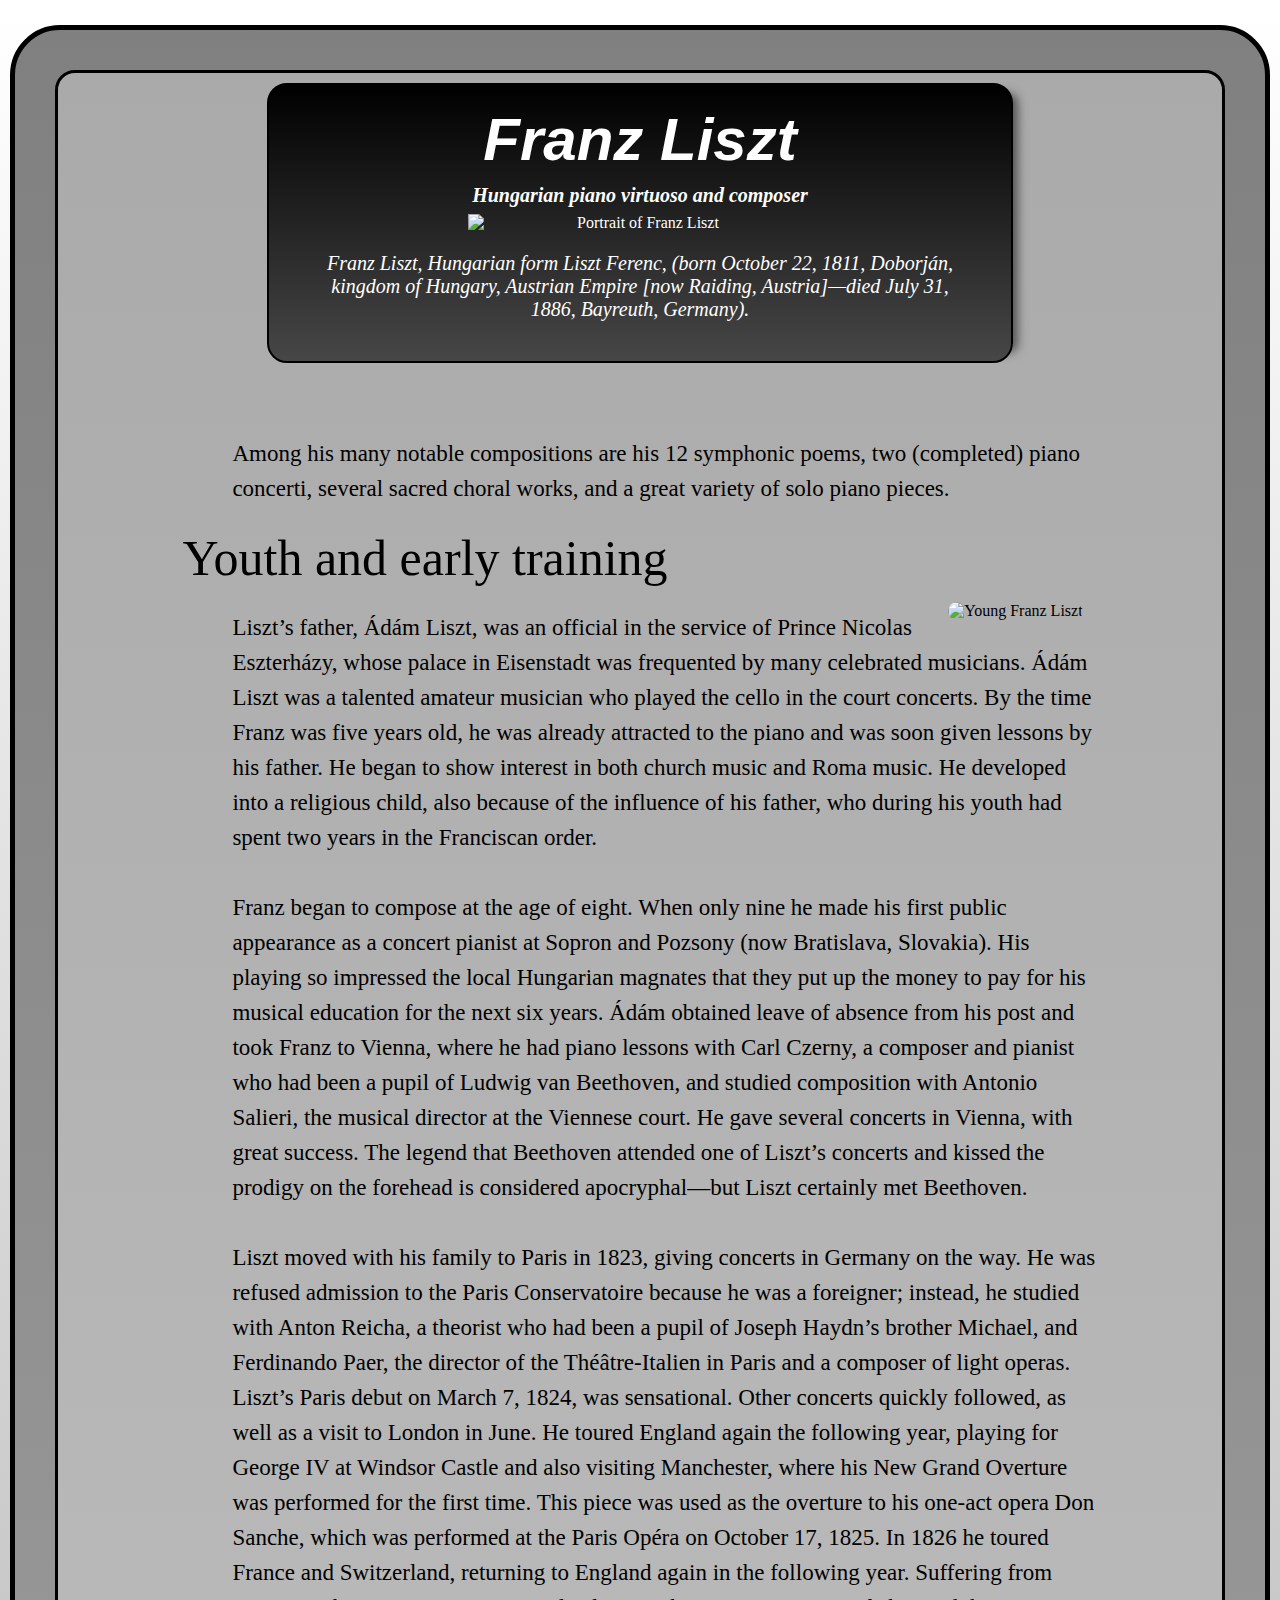
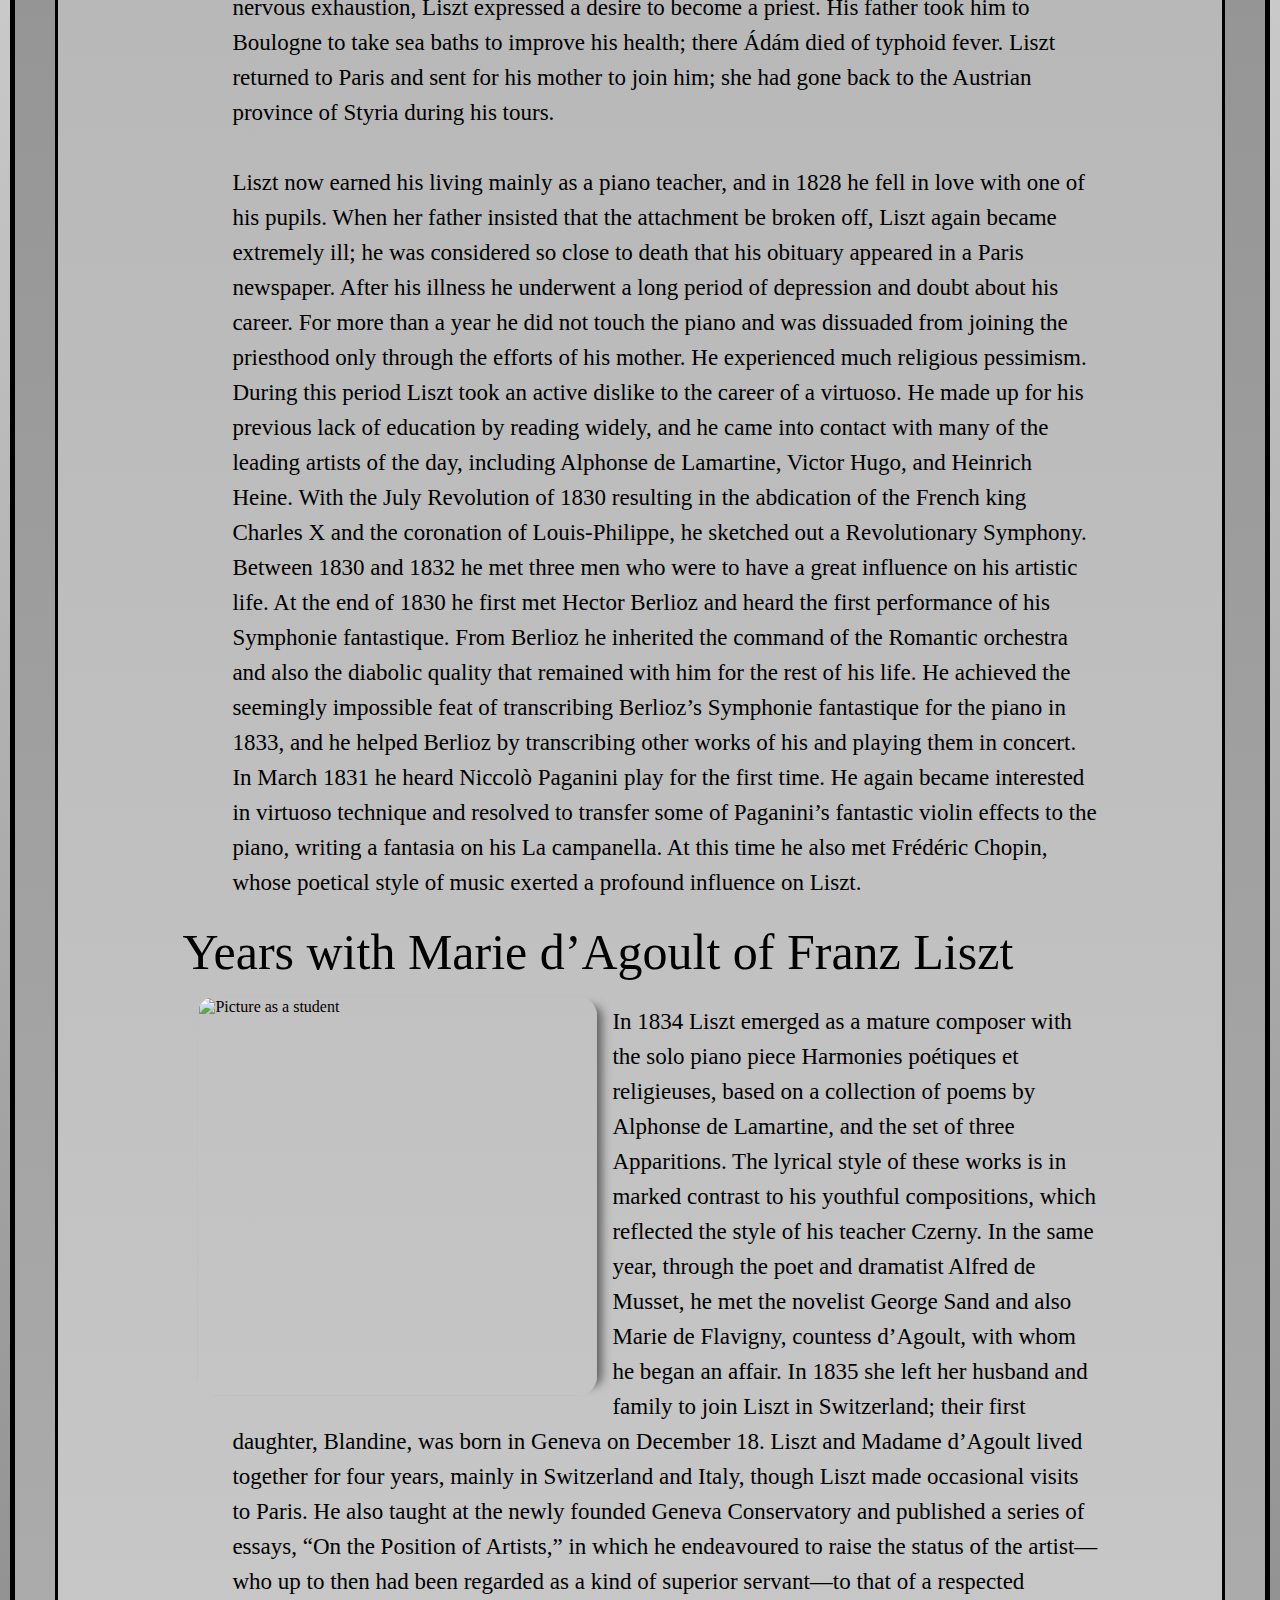
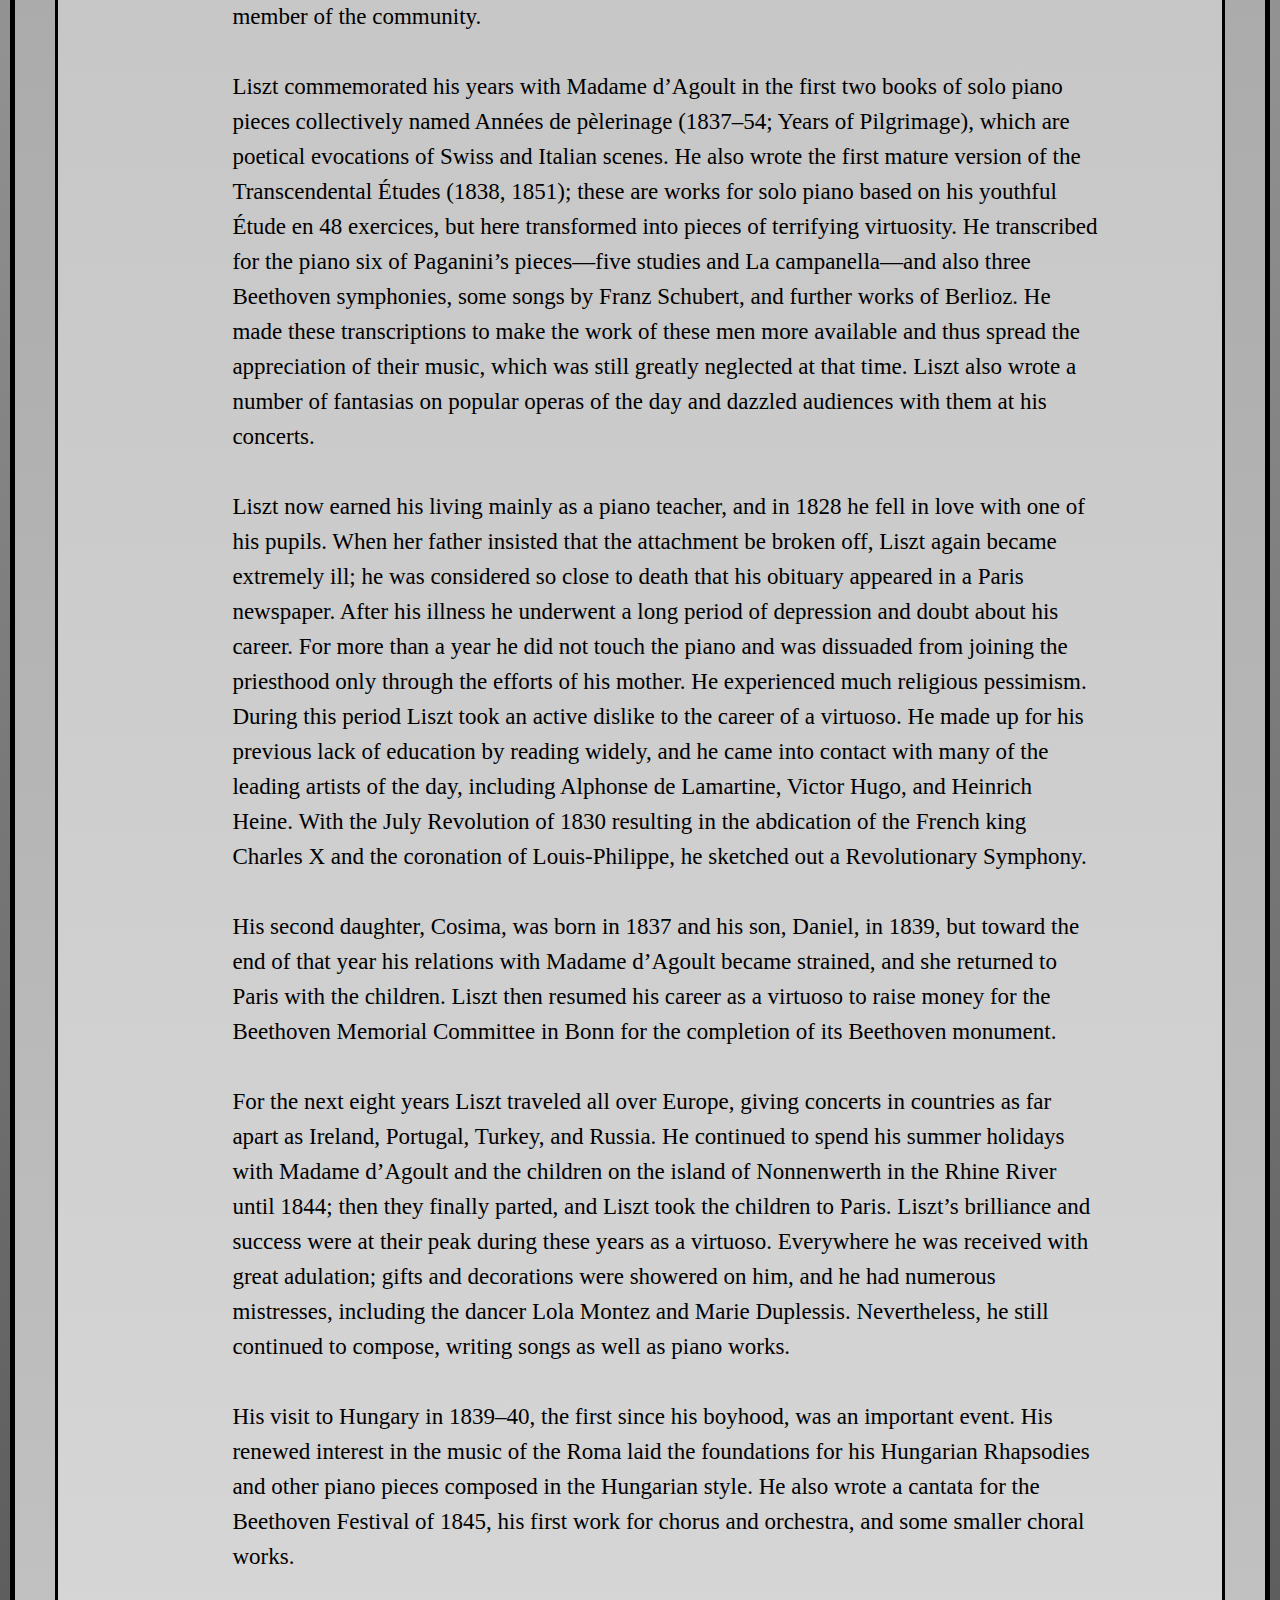
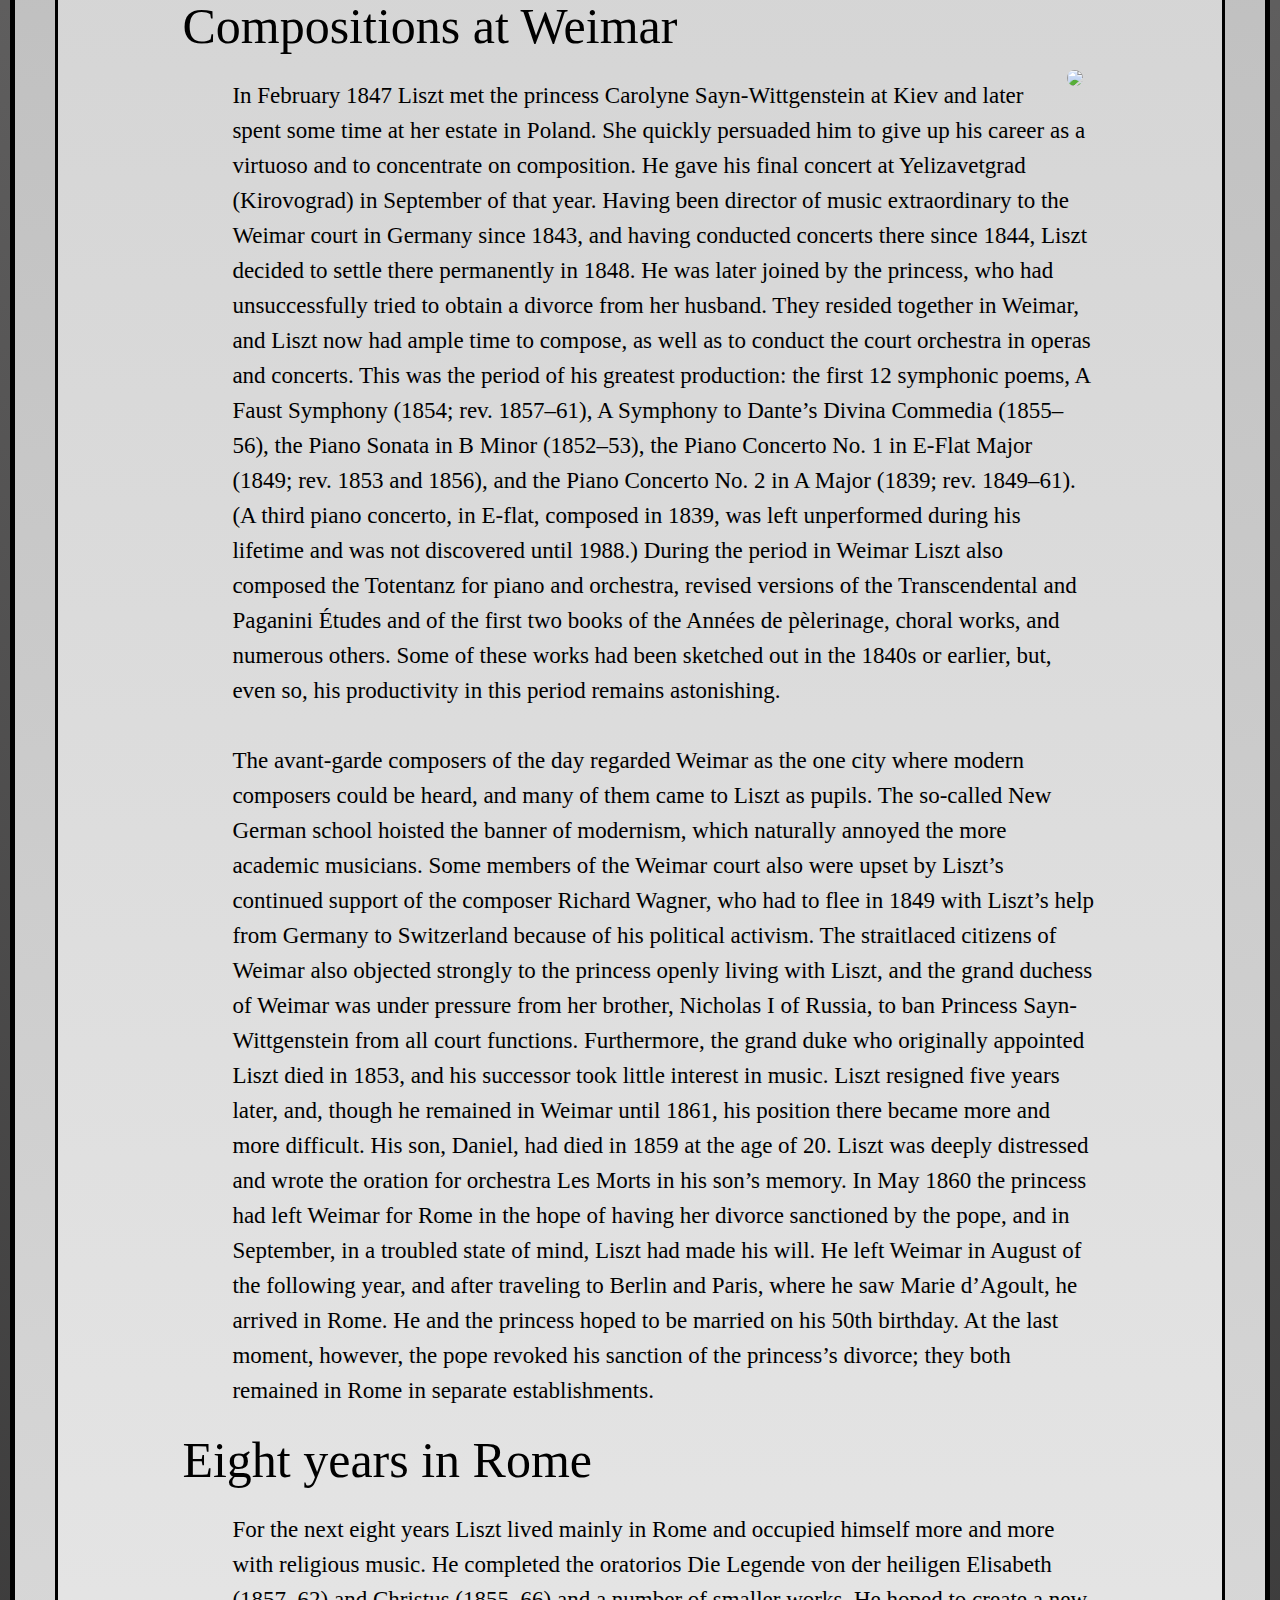
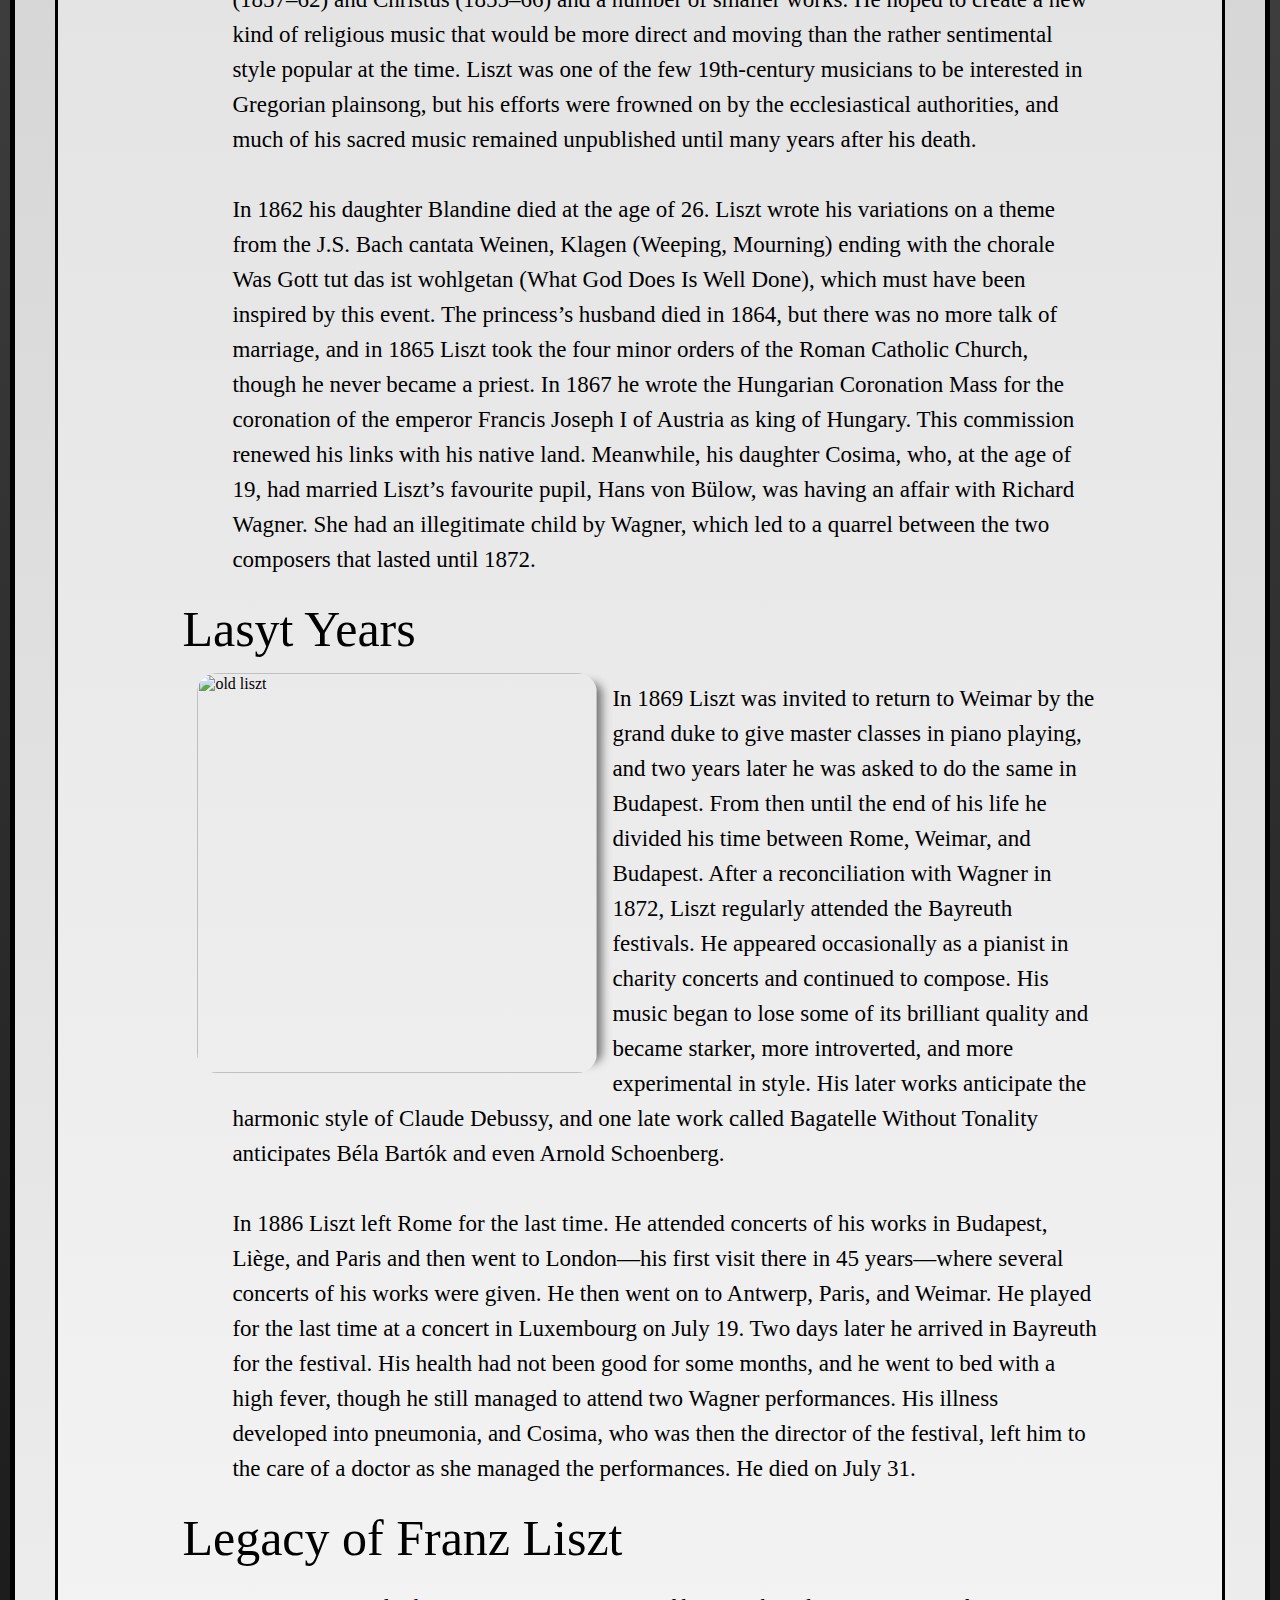
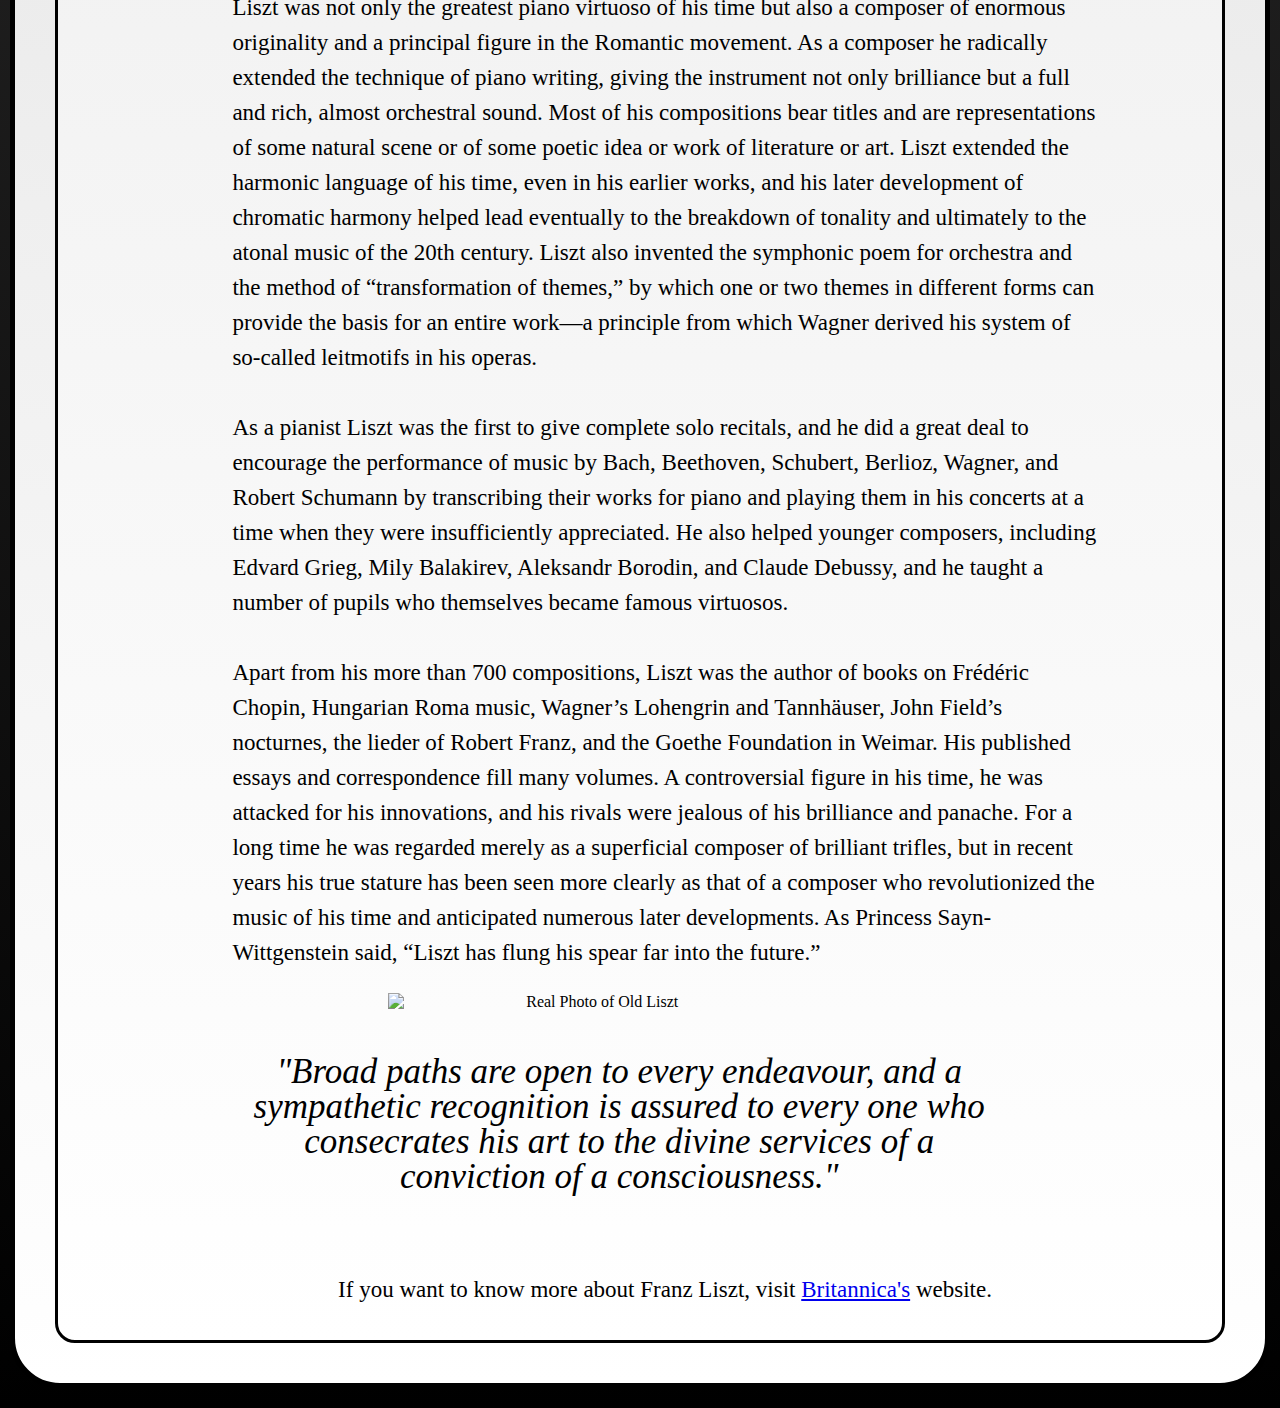
==== index.html @ c64b9e5c "Create index.html" ====
<html lang="en">
<head>
  <meta charset="UTF-8">
  <meta http-equiv="X-UA-Compatible" content="IE=edge">
  <meta name="viewport" content="width=device-width, initial-scale=1.0">
  <title>Tribute Page: Franz Liszt</title>
  <link rel="stylesheet" href="index.css">
  <style>
    #img-div {
    display: block;
    max-width: 100%;
    text-align: center;
    height: auto;
}

#image {
    display: block;
    max-width: 50%;
    height: auto;
    margin: auto;
    border: 2px;
    border-style: none;
    box-shadow: 15px 0px 10px -10px rgba(0,0,0,0.51);

}

#img-caption {
    margin: 20px;
    font-style: italic;
    font-size: 20px;
}

#header {
    display: block;
    text-align: center;
    border: 2px solid black;
    box-shadow: 15px 0px 10px -10px rgba(0,0,0,0.51);
    border-radius: 20px;
    width: 60%;
    margin: auto;
    padding: 10px 28px 20px; 
    background: linear-gradient(180deg, black, rgb(71, 71, 71));
    color: white;
}

#title {
    font-size: 60px;
    font-style: italic; 
    font-family: 'Gill Sans', 'Gill Sans MT', Calibri, 'Trebuchet MS', sans-serif;
    margin: 10px; 
}
#sub-title {
    font-size: 20px;
    font-style: italic;
    font-family: 'Times New Roman', Times, serif;
    margin: 7px;
}
body {
    border: 5px solid black;
    margin: 25px 10px 20px;
    padding: 40px;
    border-radius: 50px;
    background: linear-gradient(180deg, gray, white);
}

html {
    background:  linear-gradient(0deg,black, rgb(97, 96, 96), rgb(255, 255, 255));
}
   
#main {
    background: linear-gradient(180deg, rgb(170, 170, 170), white);
    border: 3px solid black;
    padding: 10px;
    border-radius: 20px;
}

#tribute-info {
    width: 80%;
    height: auto;
    margin: auto;
    padding: 50px 30px 20px;
    
}

header {
    font-family: 'Times New Roman', Times, serif;
    font-size: 50px;
    color: black
}
p {
    padding-left: 50px;
    font-size: 23px;
    line-height: 35px;
}

.first {
    float: right;
    margin: 15px;
    max-width: 380px;
    height: auto; 
    border-radius: 20px;
    box-shadow: 15px 0px 10px -10px rgba(0,0,0,0.51);
}

.second {
    float: left;
    margin: 15px;
    width: 400px;
    height: auto; 
    border-radius: 20px;
    box-shadow: 15px 0px 10px -10px rgba(0,0,0,0.51);
}

#last {
    max-width: 50%;
    display: block;
    margin: auto;
    
    
}
footer {
    display: block;
    max-width: 90%;
    text-align: center;
    border: 2px;
    border-style: none;
}

#lastp {
    font-style: italic;
    font-size: 35px;
    font-family:'Times New Roman', Times, serif;
    font-weight: 300px;

    padding-top: 8px;
}

#lastlast {
    text-align: center;

}
  </style>
</head>
<body> 
  
    <main id="main">
      <div id="header">
        <h1 id="title">Franz Liszt</h1>
          <h3 id="sub-title">Hungarian piano virtuoso and composer</h3>
          <div id="img-div">
            <img src="http://4.bp.blogspot.com/-RfiHxzDCkcU/U5ckKpXGEzI/AAAAAAAAwiE/NEEb-TEAu0U/s1600/Henri+Lehmann+-+Portrait+of+Franz+Liszt+1839.jpg" alt="Portrait of Franz Liszt" id="image">
            <figcaption id="img-caption">
            Franz Liszt, Hungarian form Liszt Ferenc, (born October 22, 1811, Doborján, kingdom of Hungary, Austrian Empire [now Raiding, Austria]—died July 31, 1886, Bayreuth, Germany).
          </figcaption>
        </div>
      </div>

      <div id="tribute-info">
        <p>Among his many notable compositions are his 12 symphonic poems, two (completed) piano concerti, several sacred choral works, and a great variety of solo piano pieces.</p>
        <article>

          <section id="youth">
            <header>Youth and early training</header>
            <img src="https://www.cmuse.org/wp-content/uploads/2018/02/Franz-Liszt-Young.jpg" alt="Young Franz Liszt" class="first">
            <p>Liszt’s father, Ádám Liszt, was an official in the service of Prince Nicolas Eszterházy, whose palace in Eisenstadt was frequented by many celebrated musicians. Ádám Liszt was a talented amateur musician who played the cello in the court concerts. By the time Franz was five years old, he was already attracted to the piano and was soon given lessons by his father. He began to show interest in both church music and Roma music. He developed into a religious child, also because of the influence of his father, who during his youth had spent two years in the Franciscan order.
                    <br><br>Franz began to compose at the age of eight. When only nine he made his first public appearance as a concert pianist at Sopron and Pozsony (now Bratislava, Slovakia). His playing so impressed the local Hungarian magnates that they put up the money to pay for his musical education for the next six years. Ádám obtained leave of absence from his post and took Franz to Vienna, where he had piano lessons with Carl Czerny, a composer and pianist who had been a pupil of Ludwig van Beethoven, and studied composition with Antonio Salieri, the musical director at the Viennese court. He gave several concerts in Vienna, with great success. The legend that Beethoven attended one of Liszt’s concerts and kissed the prodigy on the forehead is considered apocryphal—but Liszt certainly met Beethoven. 
                    <br><br>Liszt moved with his family to Paris in 1823, giving concerts in Germany on the way. He was refused admission to the Paris Conservatoire because he was a foreigner; instead, he studied with Anton Reicha, a theorist who had been a pupil of Joseph Haydn’s brother Michael, and Ferdinando Paer, the director of the Théâtre-Italien in Paris and a composer of light operas. Liszt’s Paris debut on March 7, 1824, was sensational. Other concerts quickly followed, as well as a visit to London in June. He toured England again the following year, playing for George IV at Windsor Castle and also visiting Manchester, where his New Grand Overture was performed for the first time. This piece was used as the overture to his one-act opera Don Sanche, which was performed at the Paris Opéra on October 17, 1825. In 1826 he toured France and Switzerland, returning to England again in the following year. Suffering from nervous exhaustion, Liszt expressed a desire to become a priest. His father took him to Boulogne to take sea baths to improve his health; there Ádám died of typhoid fever. Liszt returned to Paris and sent for his mother to join him; she had gone back to the Austrian province of Styria during his tours.
                    <br><br>Liszt now earned his living mainly as a piano teacher, and in 1828 he fell in love with one of his pupils. When her father insisted that the attachment be broken off, Liszt again became extremely ill; he was considered so close to death that his obituary appeared in a Paris newspaper. After his illness he underwent a long period of depression and doubt about his career. For more than a year he did not touch the piano and was dissuaded from joining the priesthood only through the efforts of his mother. He experienced much religious pessimism. During this period Liszt took an active dislike to the career of a virtuoso. He made up for his previous lack of education by reading widely, and he came into contact with many of the leading artists of the day, including Alphonse de Lamartine, Victor Hugo, and Heinrich Heine. With the July Revolution of 1830 resulting in the abdication of the French king Charles X and the coronation of Louis-Philippe, he sketched out a Revolutionary Symphony. 
                    <br>Between 1830 and 1832 he met three men who were to have a great influence on his artistic life. At the end of 1830 he first met Hector Berlioz and heard the first performance of his Symphonie fantastique. From Berlioz he inherited the command of the Romantic orchestra and also the diabolic quality that remained with him for the rest of his life. He achieved the seemingly impossible feat of transcribing Berlioz’s Symphonie fantastique for the piano in 1833, and he helped Berlioz by transcribing other works of his and playing them in concert. In March 1831 he heard Niccolò Paganini play for the first time. He again became interested in virtuoso technique and resolved to transfer some of Paganini’s fantastic violin effects to the piano, writing a fantasia on his La campanella. At this time he also met Frédéric Chopin, whose poetical style of music exerted a profound influence on Liszt.
            </p>
         </section>

         <section id="years">
          <header>Years with Marie d’Agoult of Franz Liszt</header>
          <img src="https://3.bp.blogspot.com/-158jaMWHlRY/UsNXfOmxwQI/AAAAAAAAFMI/TsbYmPMTo3s/s1600/Liszt.jpg" alt="Picture as a student" class="second">
          <p>In 1834 Liszt emerged as a mature composer with the solo piano piece Harmonies poétiques et religieuses, based on a collection of poems by Alphonse de Lamartine, and the set of three Apparitions. The lyrical style of these works is in marked contrast to his youthful compositions, which reflected the style of his teacher Czerny. In the same year, through the poet and dramatist Alfred de Musset, he met the novelist George Sand and also Marie de Flavigny, countess d’Agoult, with whom he began an affair. In 1835 she left her husband and family to join Liszt in Switzerland; their first daughter, Blandine, was born in Geneva on December 18. Liszt and Madame d’Agoult lived together for four years, mainly in Switzerland and Italy, though Liszt made occasional visits to Paris. He also taught at the newly founded Geneva Conservatory and published a series of essays, “On the Position of Artists,” in which he endeavoured to raise the status of the artist—who up to then had been regarded as a kind of superior servant—to that of a respected member of the community.
            <br><br>Liszt commemorated his years with Madame d’Agoult in the first two books of solo piano pieces collectively named Années de pèlerinage (1837–54; Years of Pilgrimage), which are poetical evocations of Swiss and Italian scenes. He also wrote the first mature version of the Transcendental Études (1838, 1851); these are works for solo piano based on his youthful Étude en 48 exercices, but here transformed into pieces of terrifying virtuosity. He transcribed for the piano six of Paganini’s pieces—five studies and La campanella—and also three Beethoven symphonies, some songs by Franz Schubert, and further works of Berlioz. He made these transcriptions to make the work of these men more available and thus spread the appreciation of their music, which was still greatly neglected at that time. Liszt also wrote a number of fantasias on popular operas of the day and dazzled audiences with them at his concerts.
            <br><br>Liszt now earned his living mainly as a piano teacher, and in 1828 he fell in love with one of his pupils. When her father insisted that the attachment be broken off, Liszt again became extremely ill; he was considered so close to death that his obituary appeared in a Paris newspaper. After his illness he underwent a long period of depression and doubt about his career. For more than a year he did not touch the piano and was dissuaded from joining the priesthood only through the efforts of his mother. He experienced much religious pessimism. During this period Liszt took an active dislike to the career of a virtuoso. He made up for his previous lack of education by reading widely, and he came into contact with many of the leading artists of the day, including Alphonse de Lamartine, Victor Hugo, and Heinrich Heine. With the July Revolution of 1830 resulting in the abdication of the French king Charles X and the coronation of Louis-Philippe, he sketched out a Revolutionary Symphony. 
            <br><br>His second daughter, Cosima, was born in 1837 and his son, Daniel, in 1839, but toward the end of that year his relations with Madame d’Agoult became strained, and she returned to Paris with the children. Liszt then resumed his career as a virtuoso to raise money for the Beethoven Memorial Committee in Bonn for the completion of its Beethoven monument.
            <br><br>For the next eight years Liszt traveled all over Europe, giving concerts in countries as far apart as Ireland, Portugal, Turkey, and Russia. He continued to spend his summer holidays with Madame d’Agoult and the children on the island of Nonnenwerth in the Rhine River until 1844; then they finally parted, and Liszt took the children to Paris. Liszt’s brilliance and success were at their peak during these years as a virtuoso. Everywhere he was received with great adulation; gifts and decorations were showered on him, and he had numerous mistresses, including the dancer Lola Montez and Marie Duplessis. Nevertheless, he still continued to compose, writing songs as well as piano works.
            <br><br>His visit to Hungary in 1839–40, the first since his boyhood, was an important event. His renewed interest in the music of the Roma laid the foundations for his Hungarian Rhapsodies and other piano pieces composed in the Hungarian style. He also wrote a cantata for the Beethoven Festival of 1845, his first work for chorus and orchestra, and some smaller choral works.
          </p>
         </section>

         <section id="compo">
          <header>Compositions at Weimar</header>
          <img src="https://www.schumann-portal.de/tl_files/img/RobertSchumann_Freunde/FranzLiszt_30Jahre.jpg" class="first">
          <p>In February 1847 Liszt met the princess Carolyne Sayn-Wittgenstein at Kiev and later spent some time at her estate in Poland. She quickly persuaded him to give up his career as a virtuoso and to concentrate on composition. He gave his final concert at Yelizavetgrad (Kirovograd) in September of that year. Having been director of music extraordinary to the Weimar court in Germany since 1843, and having conducted concerts there since 1844, Liszt decided to settle there permanently in 1848. He was later joined by the princess, who had unsuccessfully tried to obtain a divorce from her husband. They resided together in Weimar, and Liszt now had ample time to compose, as well as to conduct the court orchestra in operas and concerts. This was the period of his greatest production: the first 12 symphonic poems, A Faust Symphony (1854; rev. 1857–61), A Symphony to Dante’s Divina Commedia (1855–56), the Piano Sonata in B Minor (1852–53), the Piano Concerto No. 1 in E-Flat Major (1849; rev. 1853 and 1856), and the Piano Concerto No. 2 in A Major (1839; rev. 1849–61). (A third piano concerto, in E-flat, composed in 1839, was left unperformed during his lifetime and was not discovered until 1988.) During the period in Weimar Liszt also composed the Totentanz for piano and orchestra, revised versions of the Transcendental and Paganini Études and of the first two books of the Années de pèlerinage, choral works, and numerous others. Some of these works had been sketched out in the 1840s or earlier, but, even so, his productivity in this period remains astonishing.
            <br><br>The avant-garde composers of the day regarded Weimar as the one city where modern composers could be heard, and many of them came to Liszt as pupils. The so-called New German school hoisted the banner of modernism, which naturally annoyed the more academic musicians. Some members of the Weimar court also were upset by Liszt’s continued support of the composer Richard Wagner, who had to flee in 1849 with Liszt’s help from Germany to Switzerland because of his political activism. The straitlaced citizens of Weimar also objected strongly to the princess openly living with Liszt, and the grand duchess of Weimar was under pressure from her brother, Nicholas I of Russia, to ban Princess Sayn-Wittgenstein from all court functions. Furthermore, the grand duke who originally appointed Liszt died in 1853, and his successor took little interest in music. Liszt resigned five years later, and, though he remained in Weimar until 1861, his position there became more and more difficult. His son, Daniel, had died in 1859 at the age of 20. Liszt was deeply distressed and wrote the oration for orchestra Les Morts in his son’s memory. In May 1860 the princess had left Weimar for Rome in the hope of having her divorce sanctioned by the pope, and in September, in a troubled state of mind, Liszt had made his will. He left Weimar in August of the following year, and after traveling to Berlin and Paris, where he saw Marie d’Agoult, he arrived in Rome. He and the princess hoped to be married on his 50th birthday. At the last moment, however, the pope revoked his sanction of the princess’s divorce; they both remained in Rome in separate establishments.
                  </p>
         </section>

         <section id="eight">
          <header>Eight years in Rome</header>
          <p>For the next eight years Liszt lived mainly in Rome and occupied himself more and more with religious music. He completed the oratorios Die Legende von der heiligen Elisabeth (1857–62) and Christus (1855–66) and a number of smaller works. He hoped to create a new kind of religious music that would be more direct and moving than the rather sentimental style popular at the time. Liszt was one of the few 19th-century musicians to be interested in Gregorian plainsong, but his efforts were frowned on by the ecclesiastical authorities, and much of his sacred music remained unpublished until many years after his death.
            <br><br>In 1862 his daughter Blandine died at the age of 26. Liszt wrote his variations on a theme from the J.S. Bach cantata Weinen, Klagen (Weeping, Mourning) ending with the chorale Was Gott tut das ist wohlgetan (What God Does Is Well Done), which must have been inspired by this event. The princess’s husband died in 1864, but there was no more talk of marriage, and in 1865 Liszt took the four minor orders of the Roman Catholic Church, though he never became a priest. In 1867 he wrote the Hungarian Coronation Mass for the coronation of the emperor Francis Joseph I of Austria as king of Hungary. This commission renewed his links with his native land. Meanwhile, his daughter Cosima, who, at the age of 19, had married Liszt’s favourite pupil, Hans von Bülow, was having an affair with Richard Wagner. She had an illegitimate child by Wagner, which led to a quarrel between the two composers that lasted until 1872.
                  </p>
         </section>

         <section id="last"></section>
          <header>Lasyt Years</header>
          <img src="http://3.bp.blogspot.com/-Uae9i52tosM/UDKNb3NqBoI/AAAAAAAADFo/6dYGeMiPObk/s1600/Franz+Liszt+Nadar+2.jpg" alt="old liszt" class="second">
          <p>In 1869 Liszt was invited to return to Weimar by the grand duke to give master classes in piano playing, and two years later he was asked to do the same in Budapest. From then until the end of his life he divided his time between Rome, Weimar, and Budapest. After a reconciliation with Wagner in 1872, Liszt regularly attended the Bayreuth festivals. He appeared occasionally as a pianist in charity concerts and continued to compose. His music began to lose some of its brilliant quality and became starker, more introverted, and more experimental in style. His later works anticipate the harmonic style of Claude Debussy, and one late work called Bagatelle Without Tonality anticipates Béla Bartók and even Arnold Schoenberg.
            <br><br>In 1886 Liszt left Rome for the last time. He attended concerts of his works in Budapest, Liège, and Paris and then went to London—his first visit there in 45 years—where several concerts of his works were given. He then went on to Antwerp, Paris, and Weimar. He played for the last time at a concert in Luxembourg on July 19. Two days later he arrived in Bayreuth for the festival. His health had not been good for some months, and he went to bed with a high fever, though he still managed to attend two Wagner performances. His illness developed into pneumonia, and Cosima, who was then the director of the festival, left him to the care of a doctor as she managed the performances. He died on July 31.
                  </p>
         </section>

         <section id="legacy">
          <header>Legacy of Franz Liszt</header>
          <p>Liszt was not only the greatest piano virtuoso of his time but also a composer of enormous originality and a principal figure in the Romantic movement. As a composer he radically extended the technique of piano writing, giving the instrument not only brilliance but a full and rich, almost orchestral sound. Most of his compositions bear titles and are representations of some natural scene or of some poetic idea or work of literature or art. Liszt extended the harmonic language of his time, even in his earlier works, and his later development of chromatic harmony helped lead eventually to the breakdown of tonality and ultimately to the atonal music of the 20th century. Liszt also invented the symphonic poem for orchestra and the method of “transformation of themes,” by which one or two themes in different forms can provide the basis for an entire work—a principle from which Wagner derived his system of so-called leitmotifs in his operas.
            <br><br>As a pianist Liszt was the first to give complete solo recitals, and he did a great deal to encourage the performance of music by Bach, Beethoven, Schubert, Berlioz, Wagner, and Robert Schumann by transcribing their works for piano and playing them in his concerts at a time when they were insufficiently appreciated. He also helped younger composers, including Edvard Grieg, Mily Balakirev, Aleksandr Borodin, and Claude Debussy, and he taught a number of pupils who themselves became famous virtuosos.
                  <br><br>Apart from his more than 700 compositions, Liszt was the author of books on Frédéric Chopin, Hungarian Roma music, Wagner’s Lohengrin and Tannhäuser, John Field’s nocturnes, the lieder of Robert Franz, and the Goethe Foundation in Weimar. His published essays and correspondence fill many volumes. A controversial figure in his time, he was attacked for his innovations, and his rivals were jealous of his brilliance and panache. For a long time he was regarded merely as a superficial composer of brilliant trifles, but in recent years his true stature has been seen more clearly as that of a composer who revolutionized the music of his time and anticipated numerous later developments. As Princess Sayn-Wittgenstein said, “Liszt has flung his spear far into the future.”
                </p>
         </section>
        
           <footer>
         <img src="https://4.bp.blogspot.com/-FqaKSLXWOKE/WkUEwln4WsI/AAAAAAAABMI/Nyk4rOVldggG0fHTlwcv8lkvhgHbXk5uACLcBGAs/s1600/liszt.jpg" alt="Real Photo of Old Liszt" id="last">
         <p id="lastp">"Broad paths are open to every endeavour, and a sympathetic recognition is assured to every one who consecrates his art to the divine services of a conviction of a consciousness."</p>
        </footer>
      </article>
      </div>
    <p id="lastlast">If you want to know more about Franz Liszt, visit <a href="https://www.britannica.com/biography/Franz-Liszt" id="tribute-link" target="_blank">Britannica's</a> website.</p>
    </main>
  
</body>
</html>
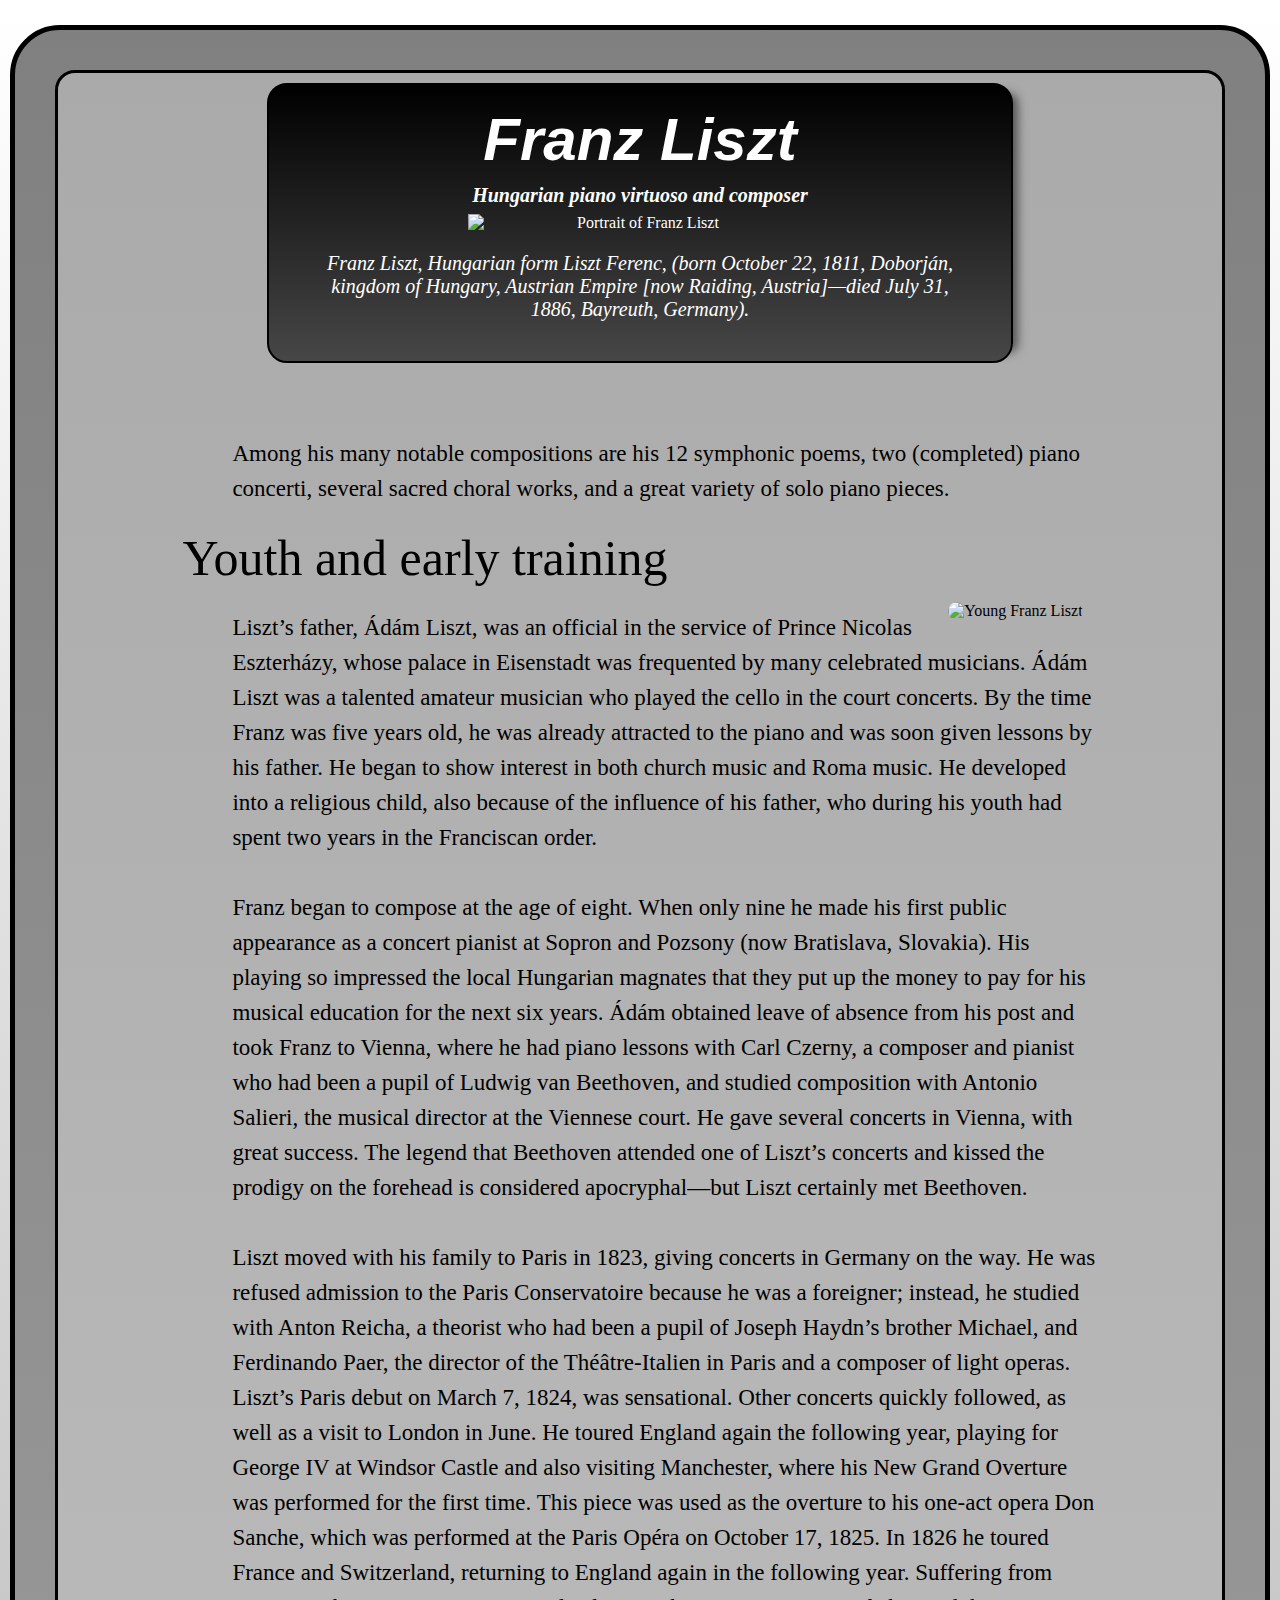
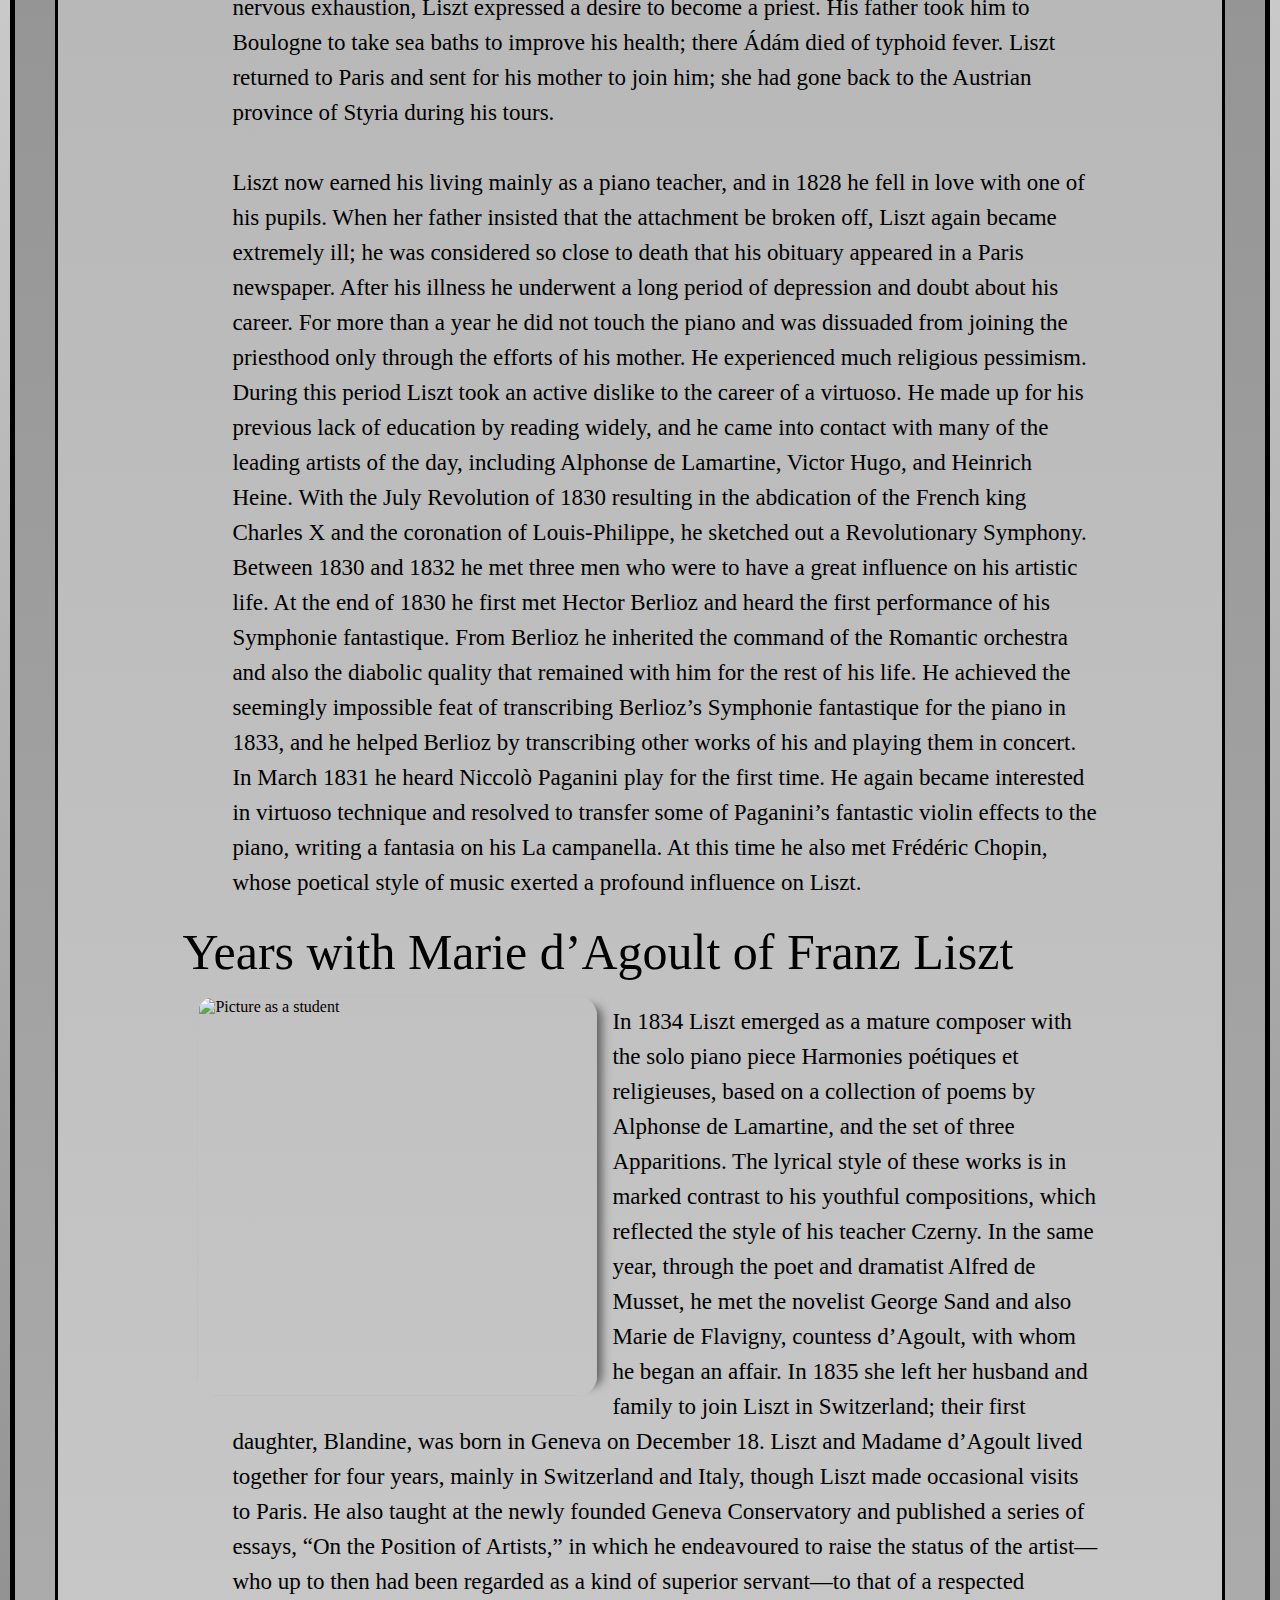
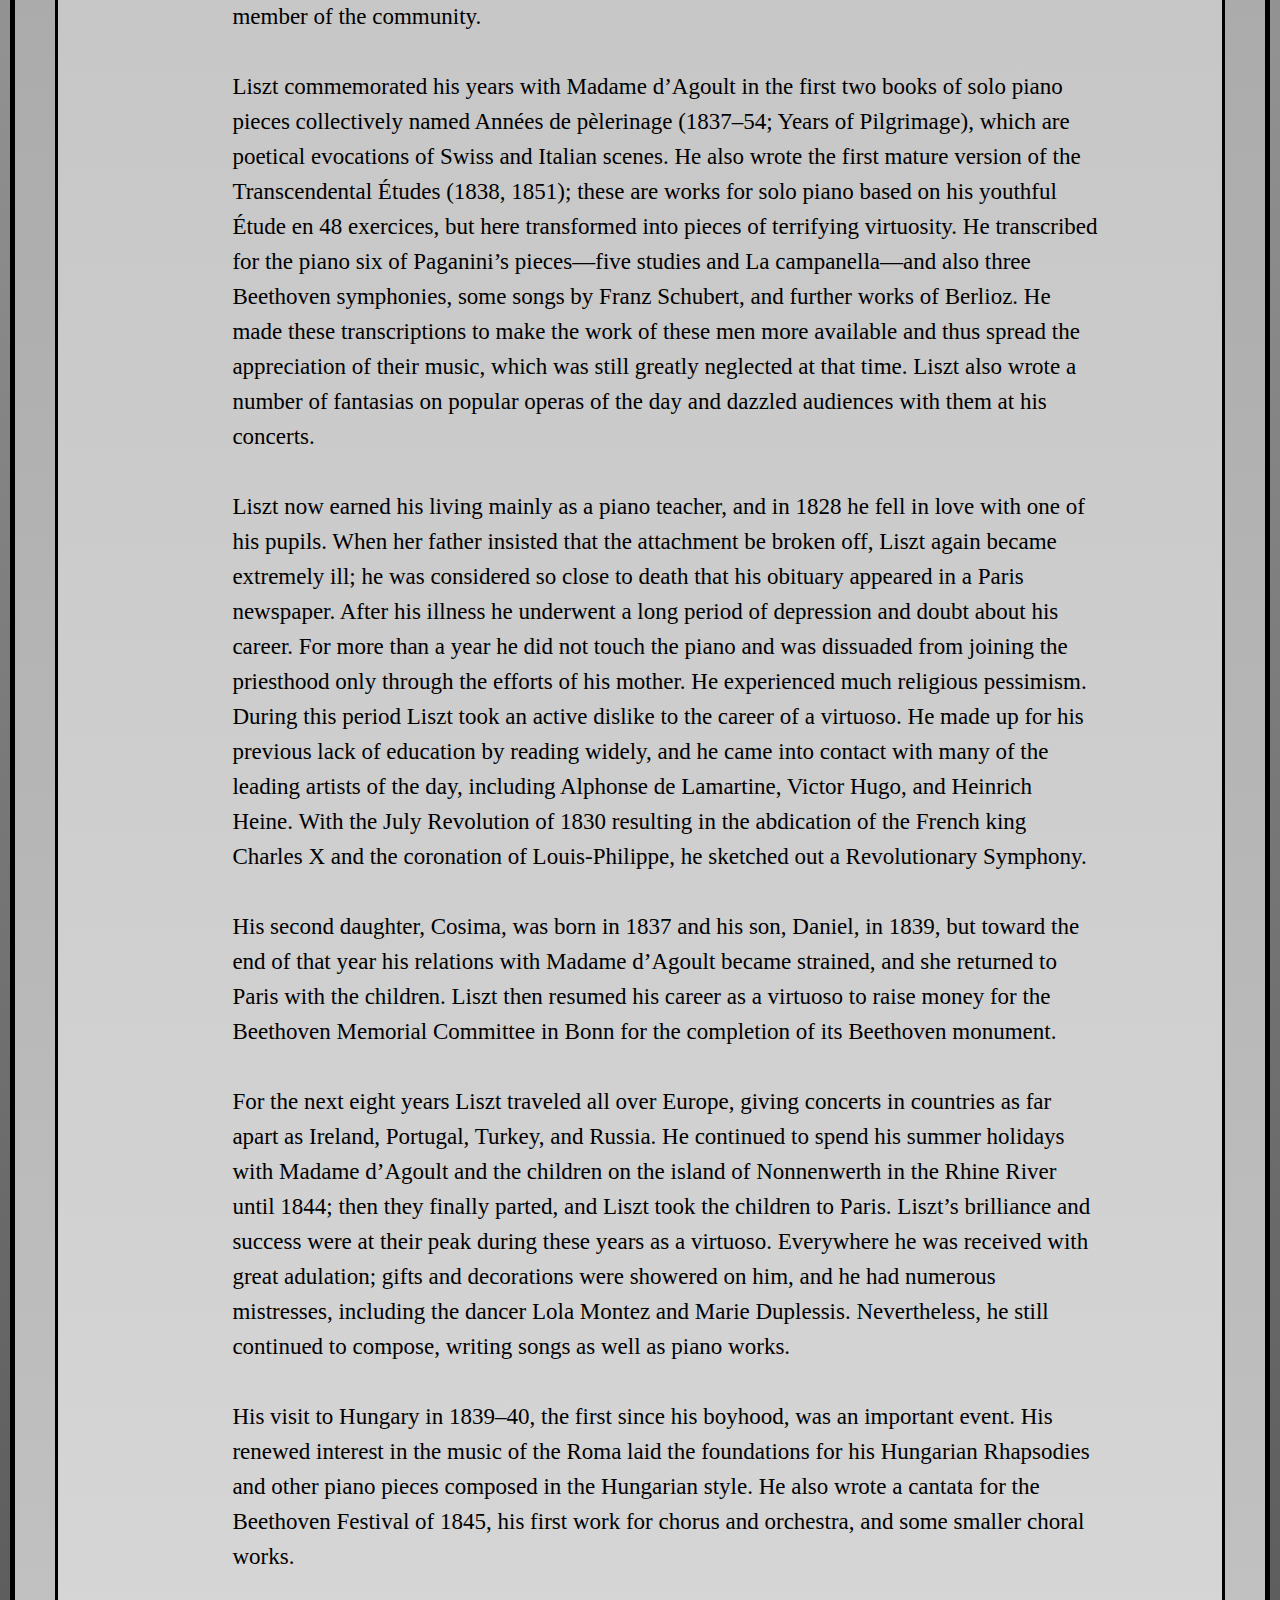
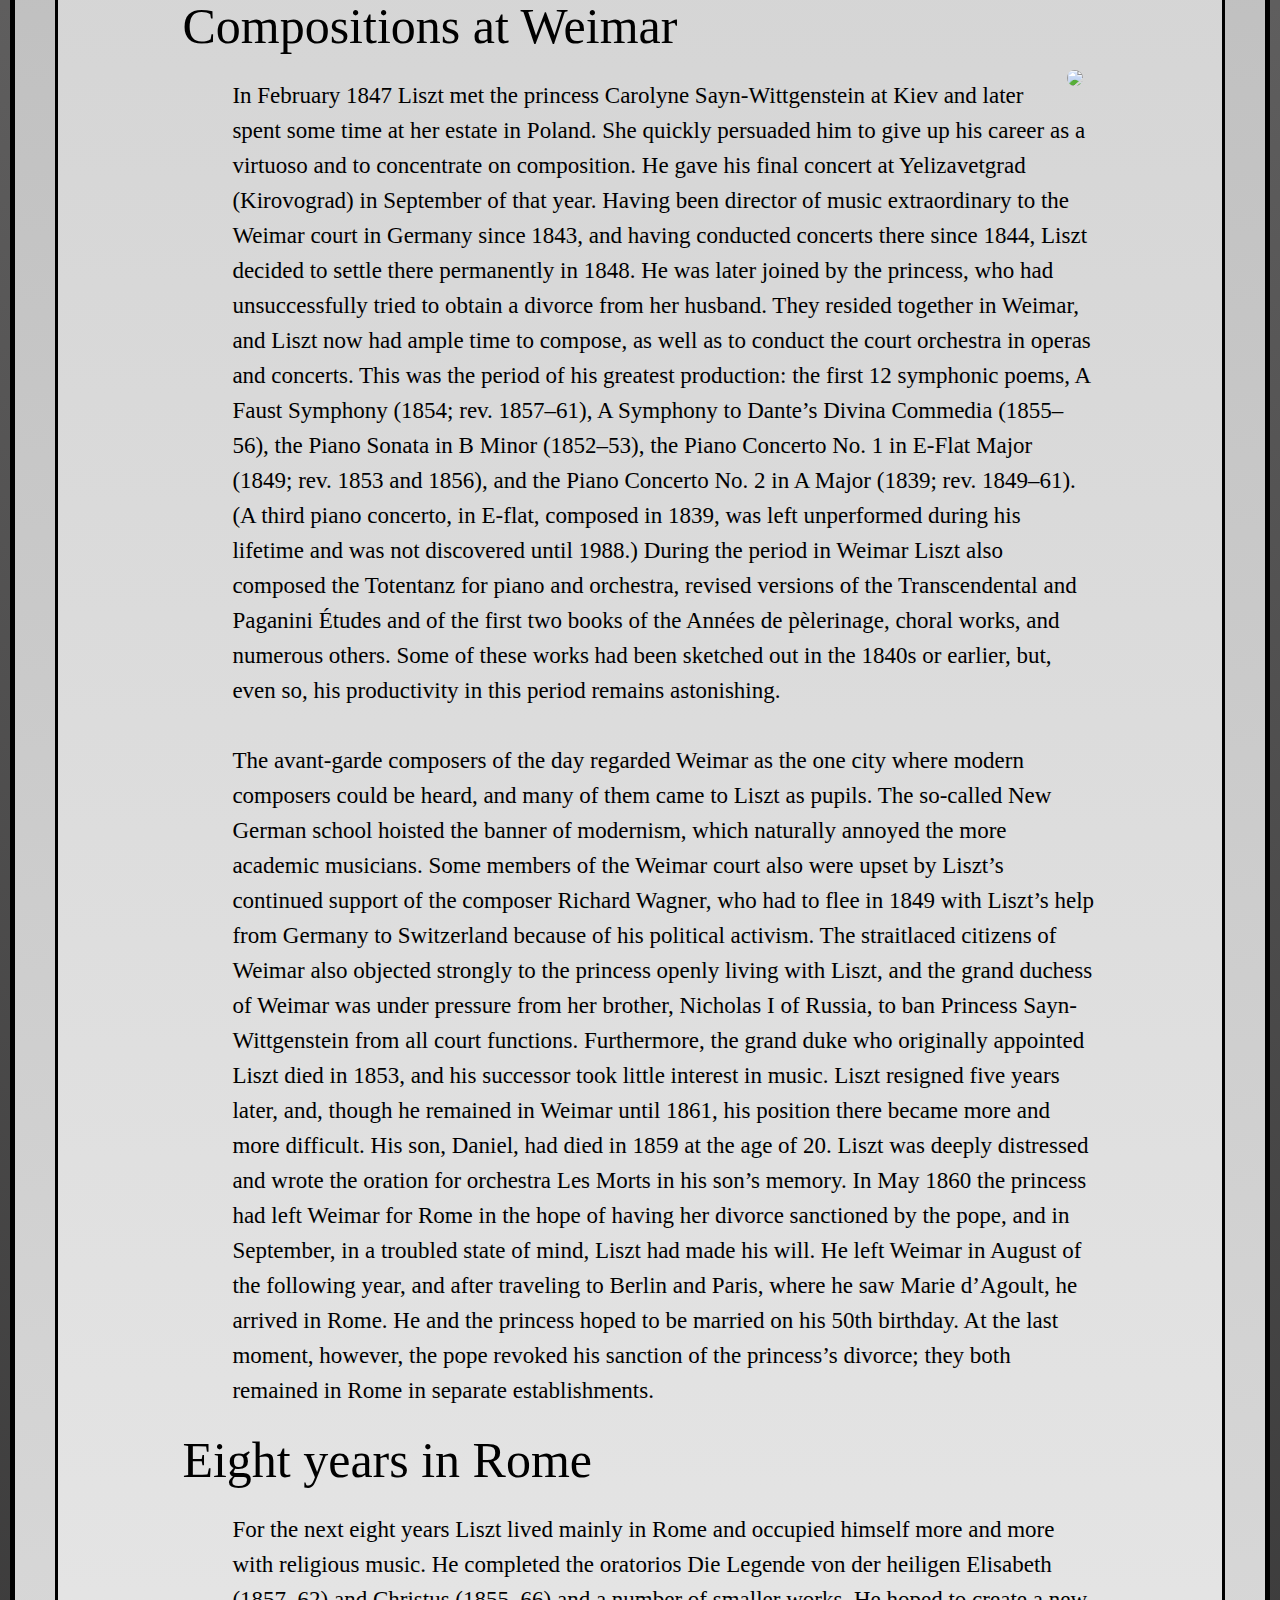
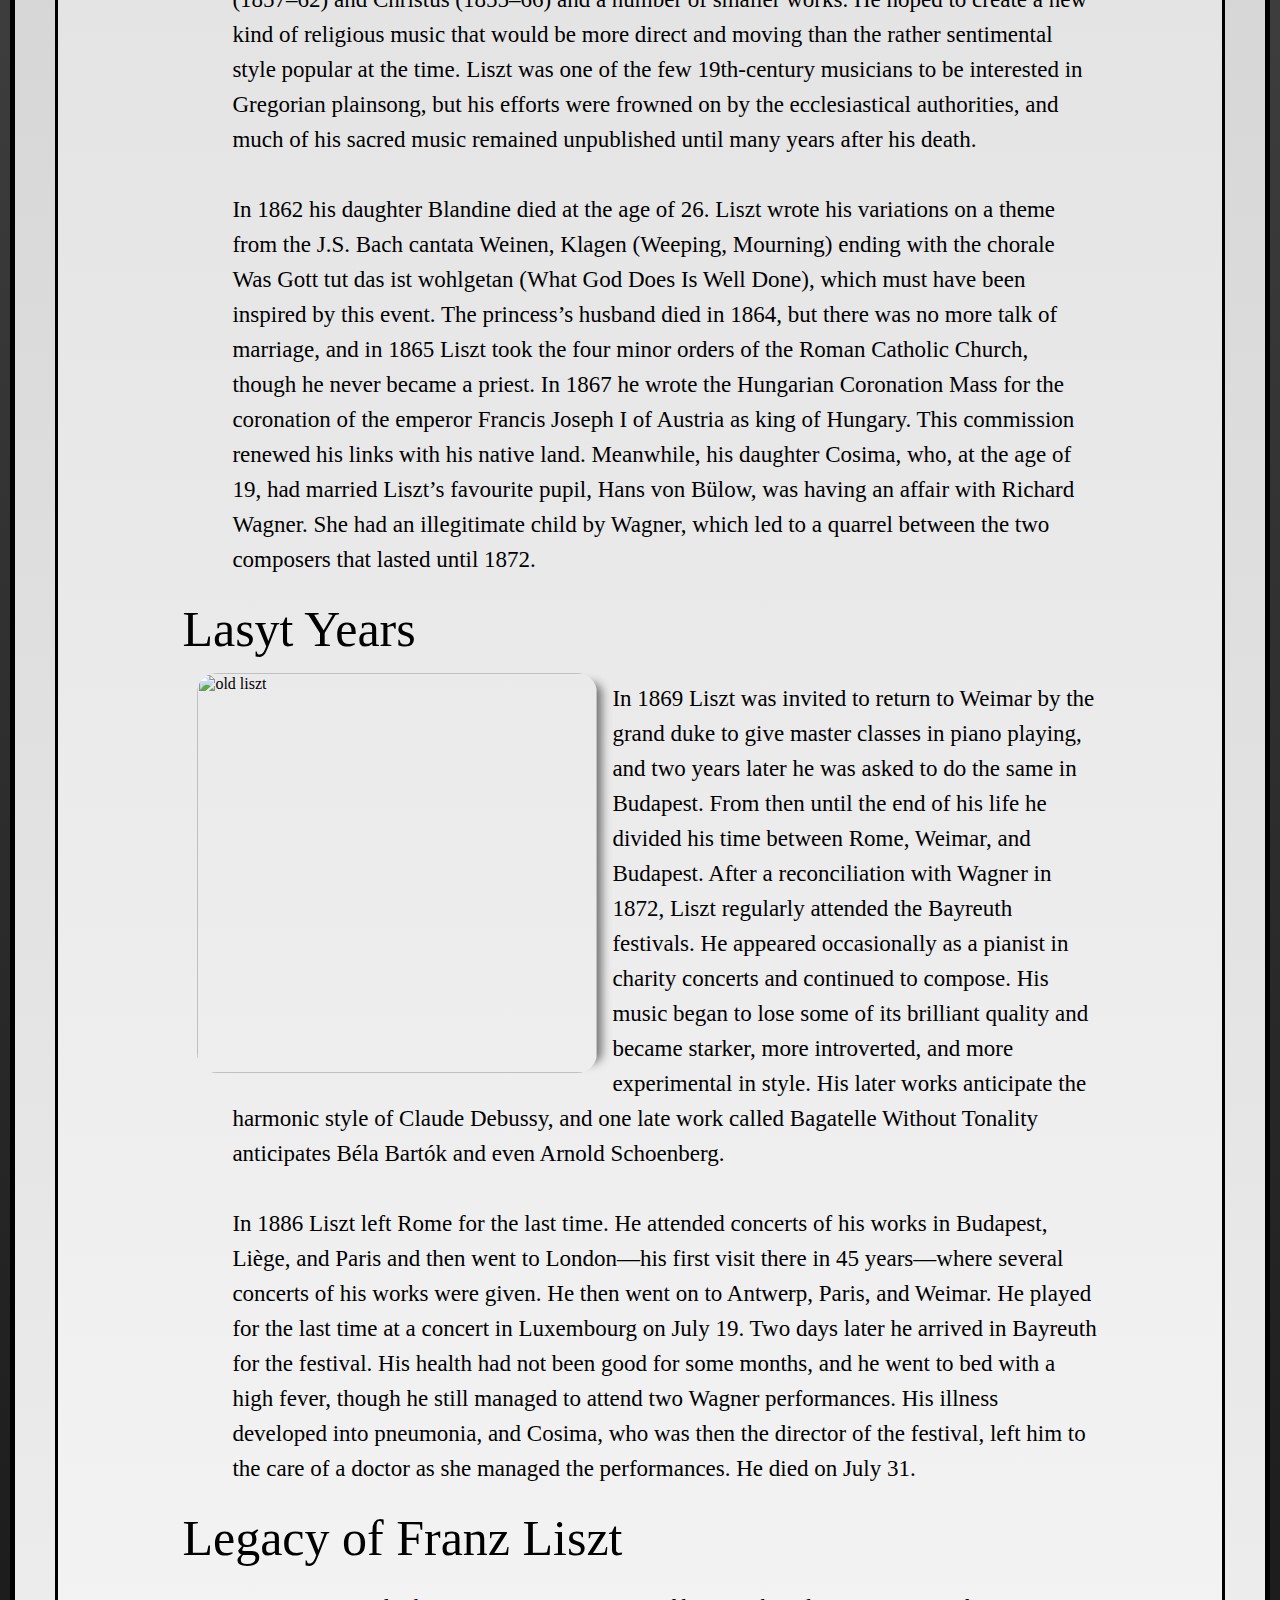
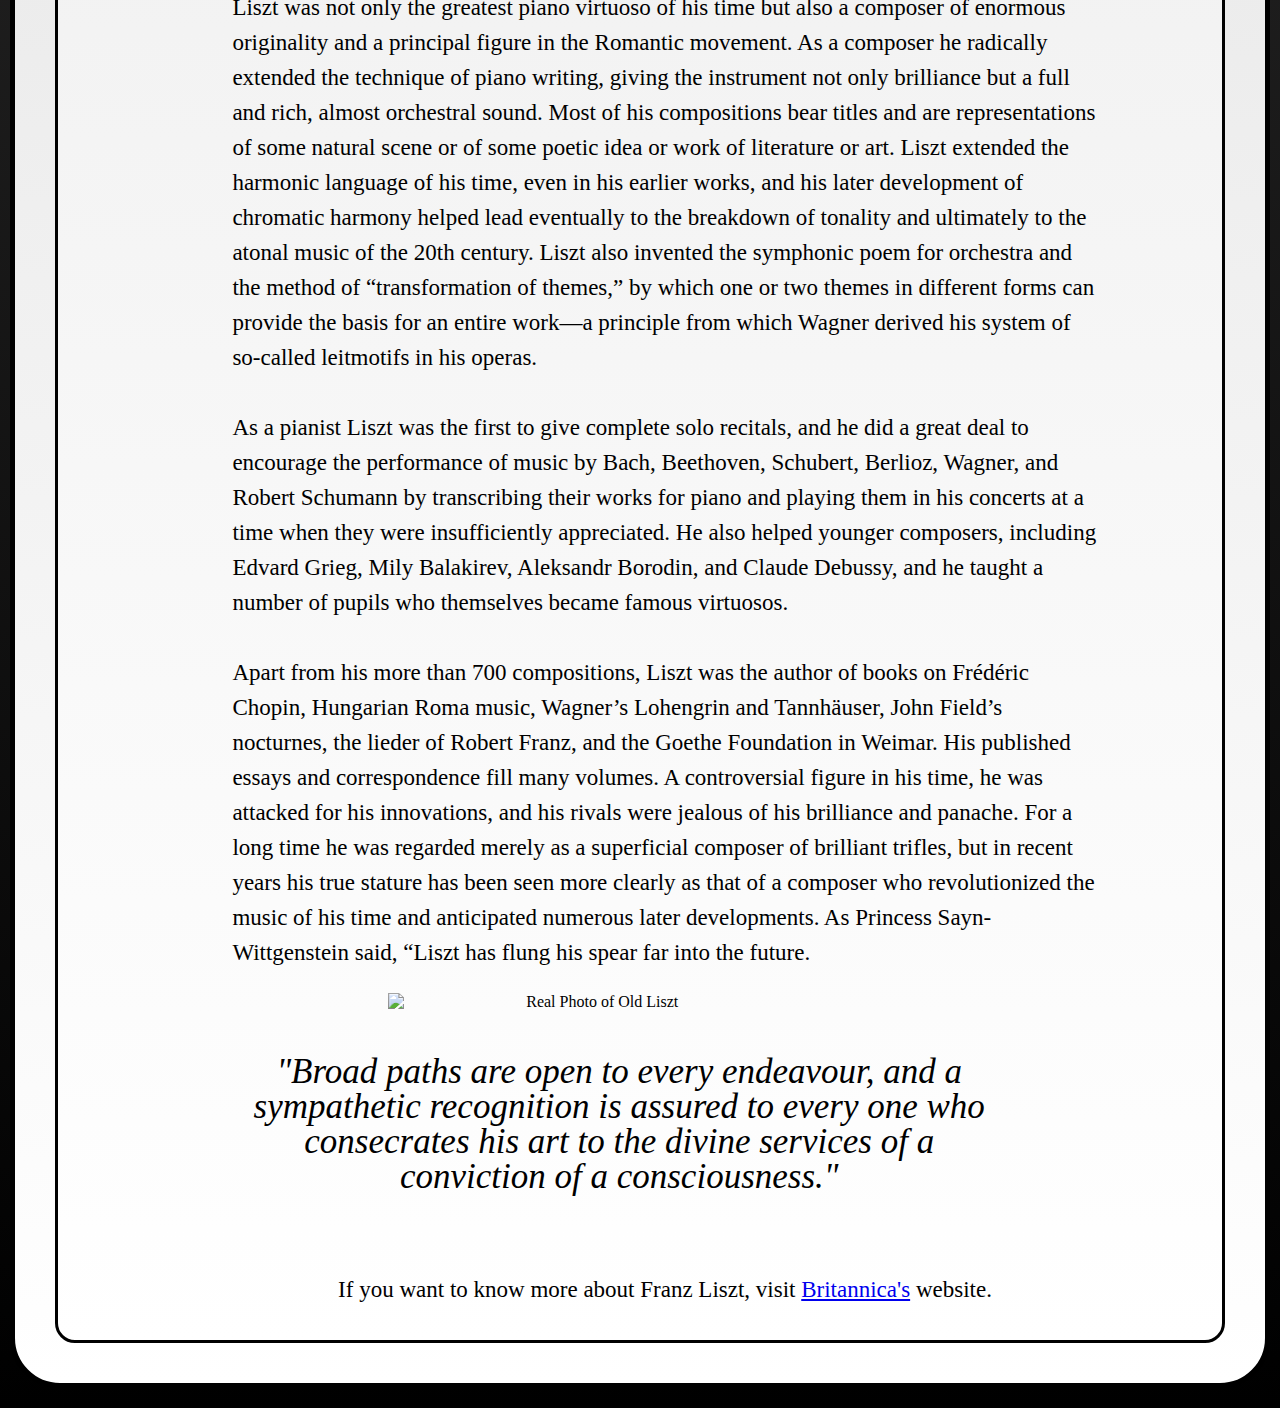
==== commit beddca94: "Update index.html" ====
--- a/index.html
+++ b/index.html
@@ -209,8 +209,7 @@
           <header>Legacy of Franz Liszt</header>
           <p>Liszt was not only the greatest piano virtuoso of his time but also a composer of enormous originality and a principal figure in the Romantic movement. As a composer he radically extended the technique of piano writing, giving the instrument not only brilliance but a full and rich, almost orchestral sound. Most of his compositions bear titles and are representations of some natural scene or of some poetic idea or work of literature or art. Liszt extended the harmonic language of his time, even in his earlier works, and his later development of chromatic harmony helped lead eventually to the breakdown of tonality and ultimately to the atonal music of the 20th century. Liszt also invented the symphonic poem for orchestra and the method of “transformation of themes,” by which one or two themes in different forms can provide the basis for an entire work—a principle from which Wagner derived his system of so-called leitmotifs in his operas.
             <br><br>As a pianist Liszt was the first to give complete solo recitals, and he did a great deal to encourage the performance of music by Bach, Beethoven, Schubert, Berlioz, Wagner, and Robert Schumann by transcribing their works for piano and playing them in his concerts at a time when they were insufficiently appreciated. He also helped younger composers, including Edvard Grieg, Mily Balakirev, Aleksandr Borodin, and Claude Debussy, and he taught a number of pupils who themselves became famous virtuosos.
-                  <br><br>Apart from his more than 700 compositions, Liszt was the author of books on Frédéric Chopin, Hungarian Roma music, Wagner’s Lohengrin and Tannhäuser, John Field’s nocturnes, the lieder of Robert Franz, and the Goethe Foundation in Weimar. His published essays and correspondence fill many volumes. A controversial figure in his time, he was attacked for his innovations, and his rivals were jealous of his brilliance and panache. For a long time he was regarded merely as a superficial composer of brilliant trifles, but in recent years his true stature has been seen more clearly as that of a composer who revolutionized the music of his time and anticipated numerous later developments. As Princess Sayn-Wittgenstein said, “Liszt has flung his spear far into the future.”
-                </p>
+                  <br><br>Apart from his more than 700 compositions, Liszt was the author of books on Frédéric Chopin, Hungarian Roma music, Wagner’s Lohengrin and Tannhäuser, John Field’s nocturnes, the lieder of Robert Franz, and the Goethe Foundation in Weimar. His published essays and correspondence fill many volumes. A controversial figure in his time, he was attacked for his innovations, and his rivals were jealous of his brilliance and panache. For a long time he was regarded merely as a superficial composer of brilliant trifles, but in recent years his true stature has been seen more clearly as that of a composer who revolutionized the music of his time and anticipated numerous later developments. As Princess Sayn-Wittgenstein said, “Liszt has flung his spear far into the future.</p>
          </section>
         
            <footer>
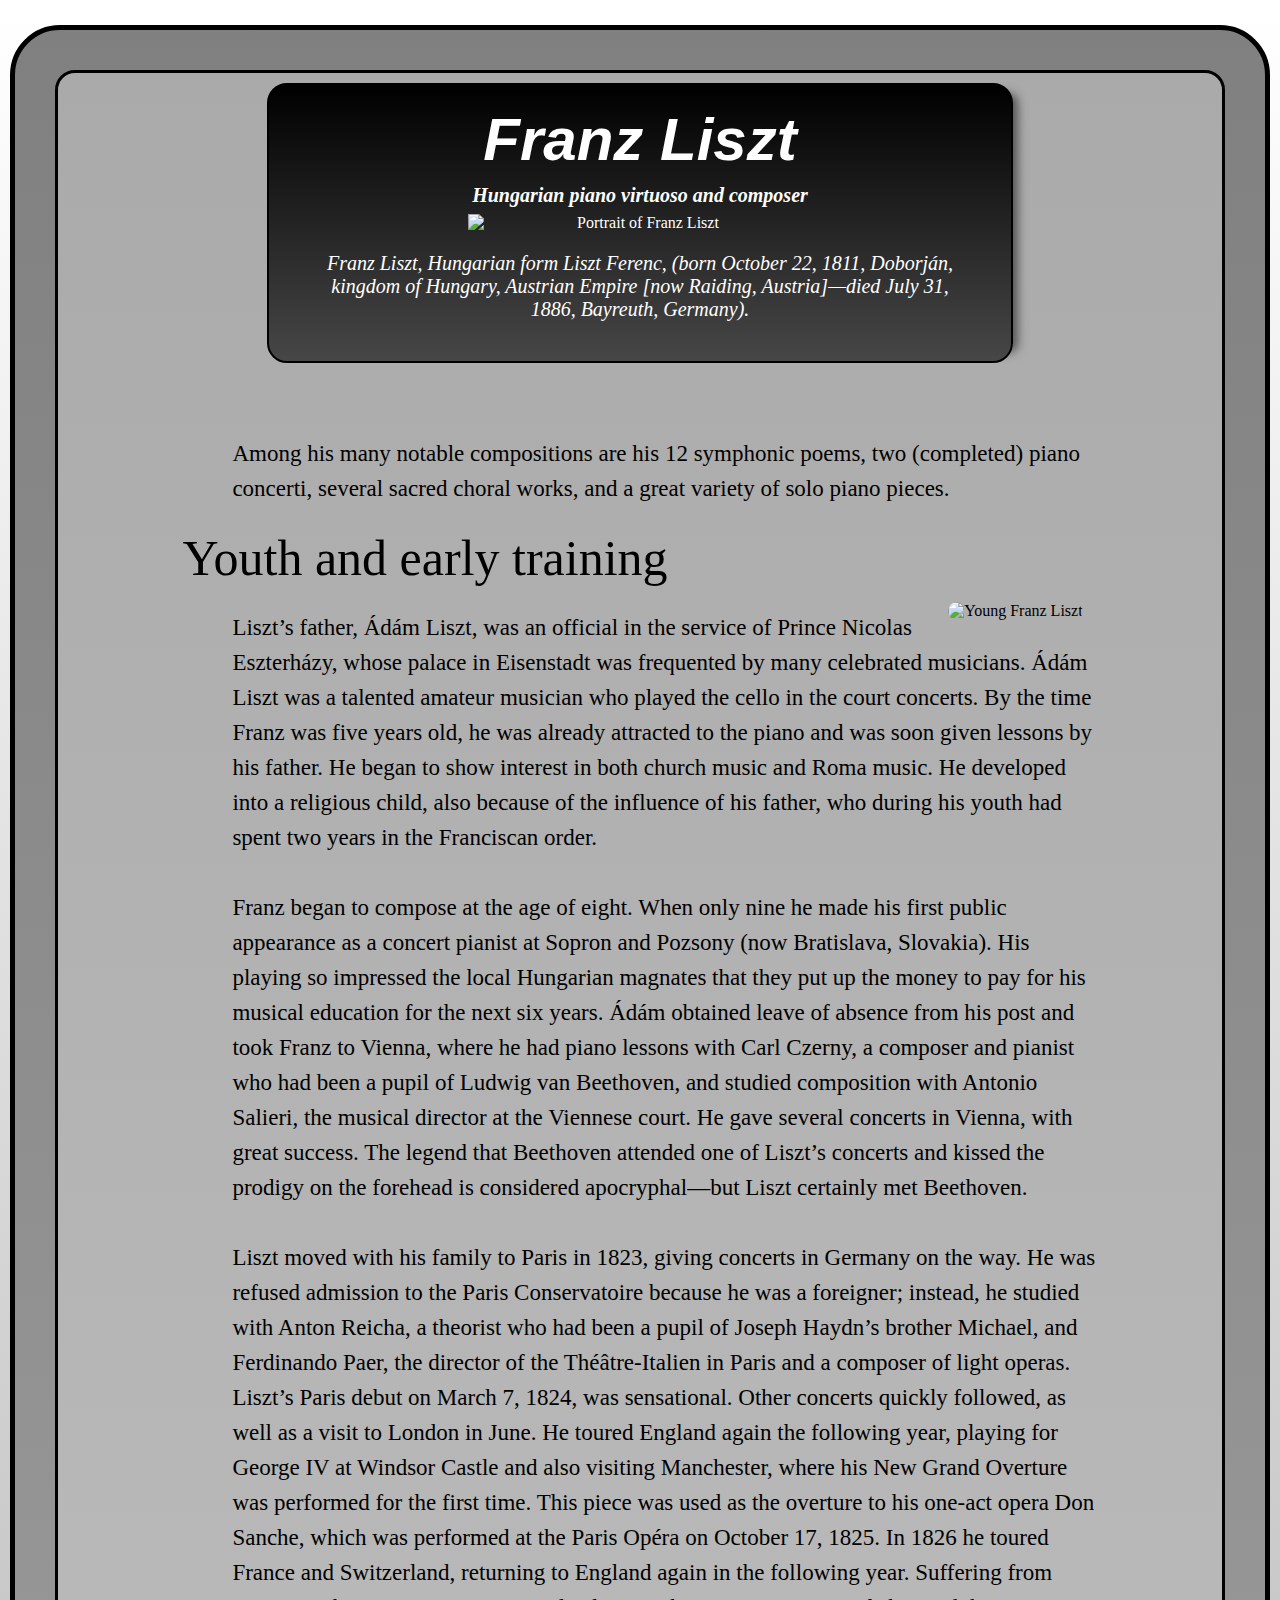
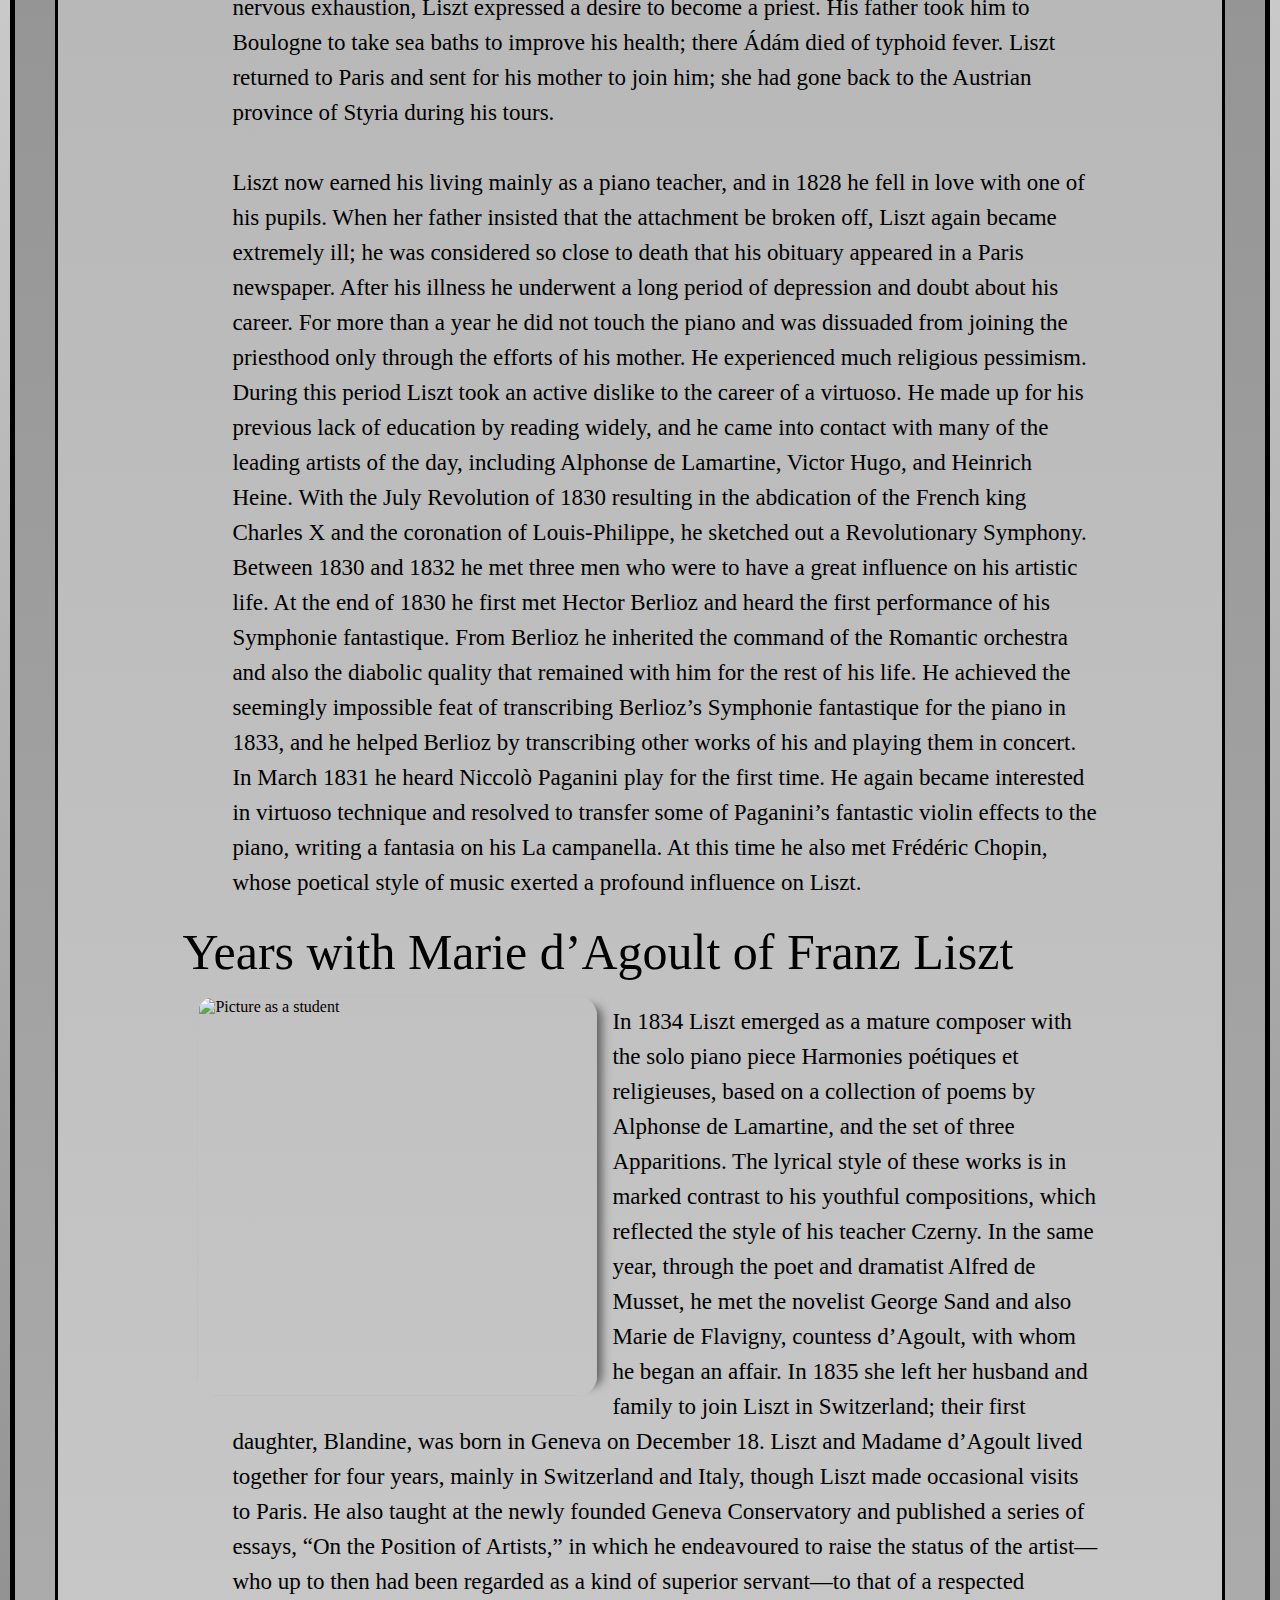
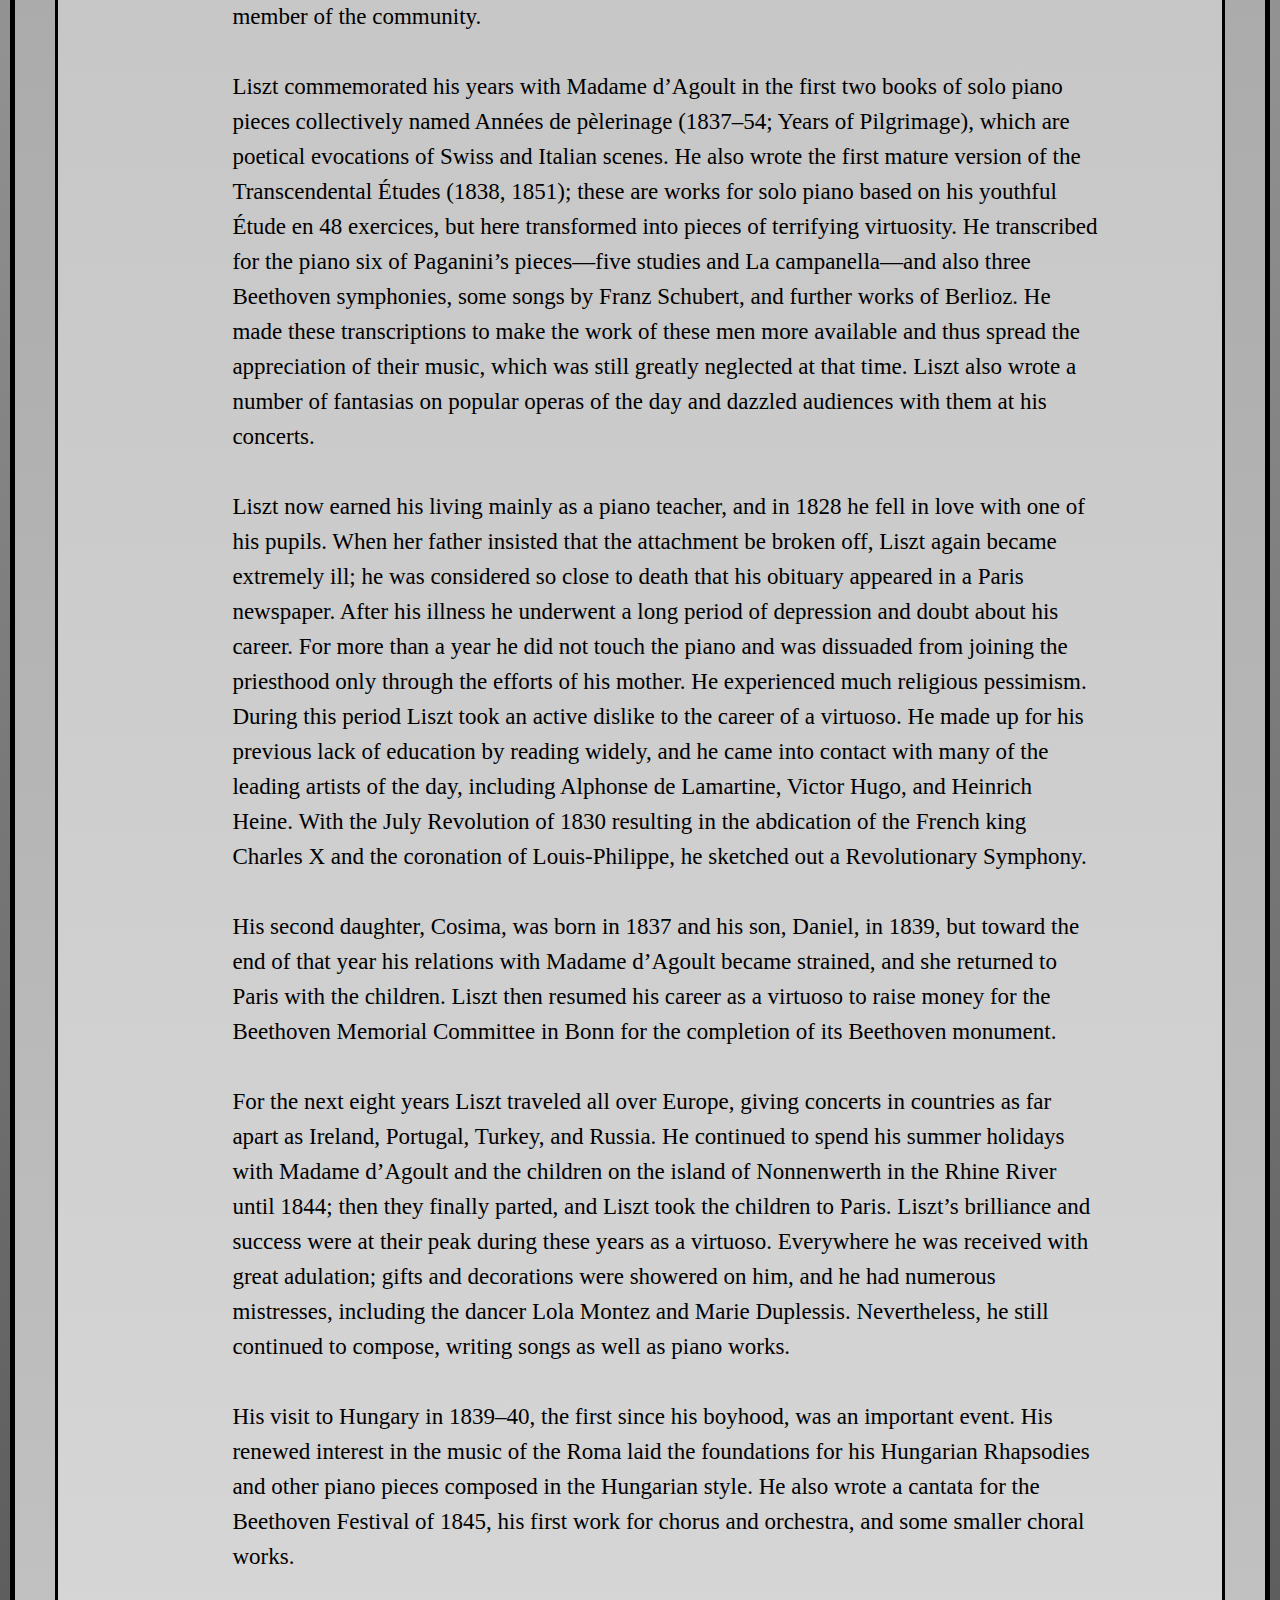
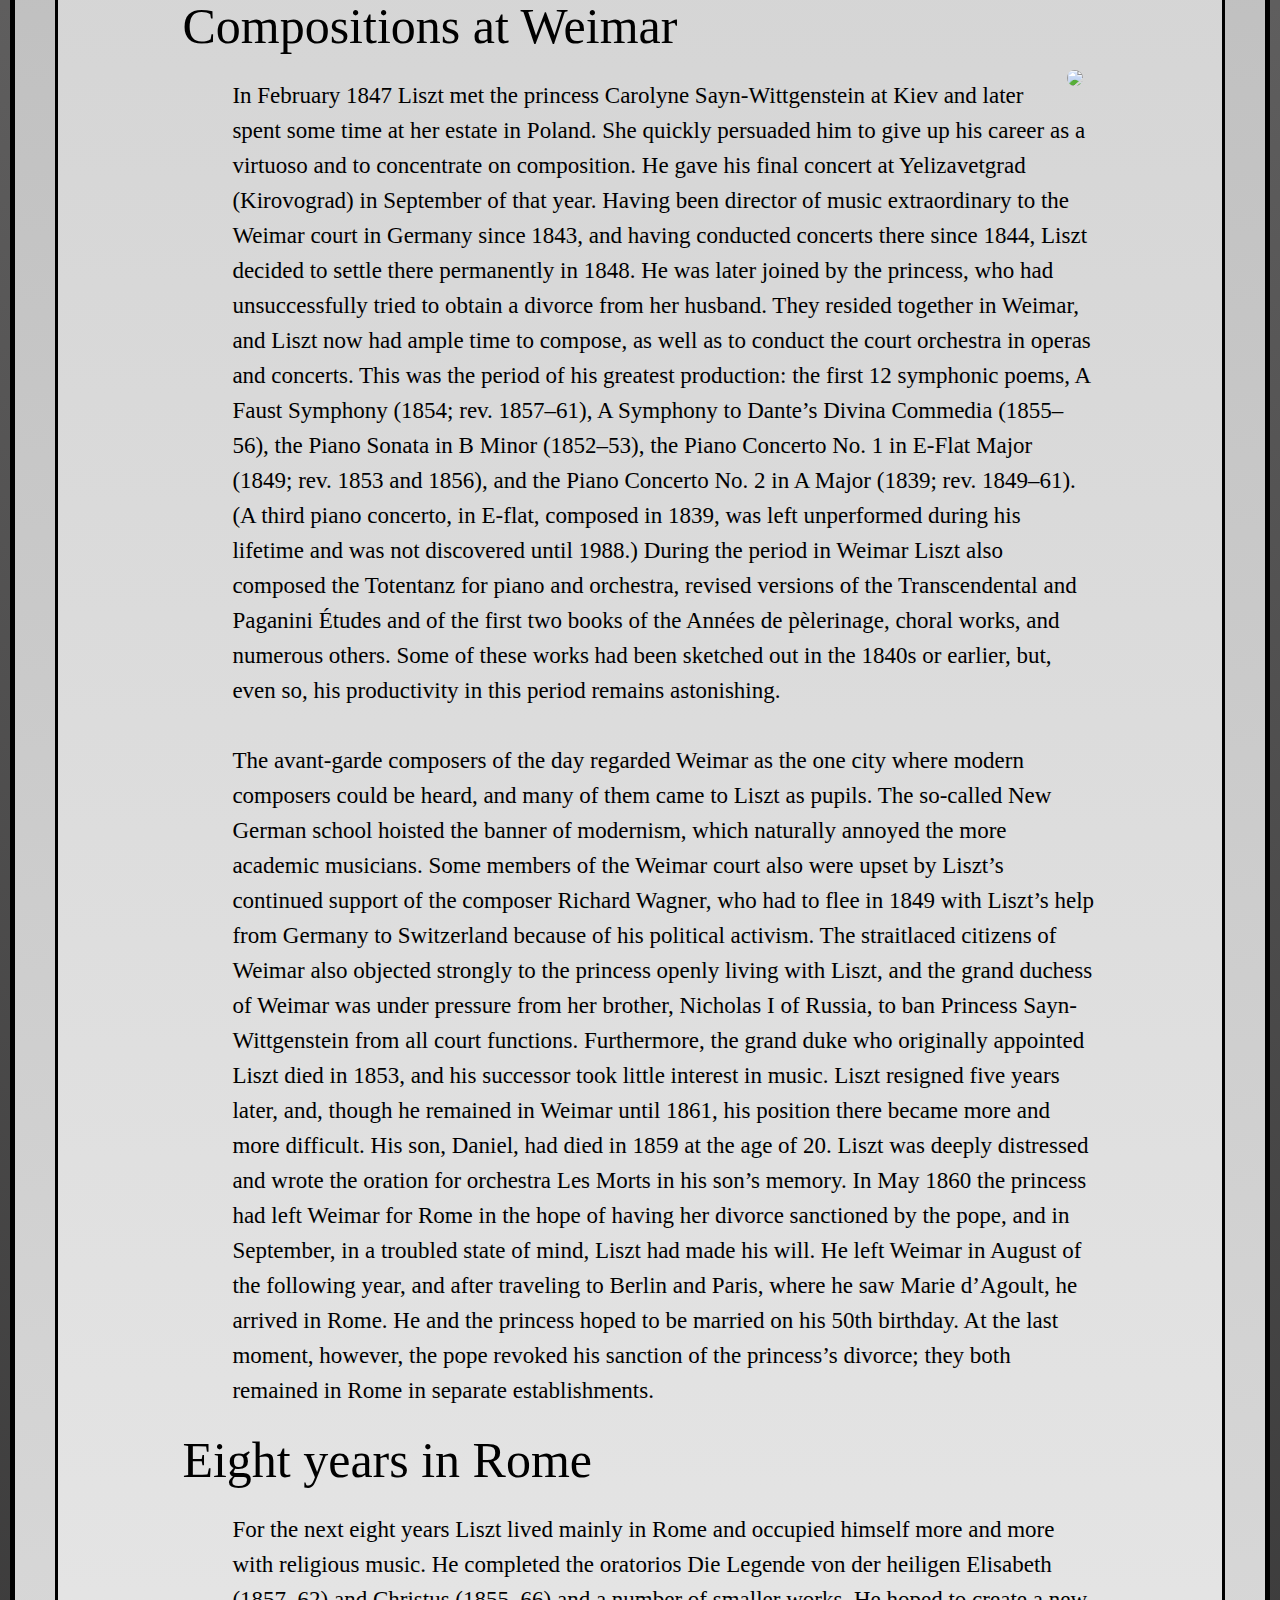
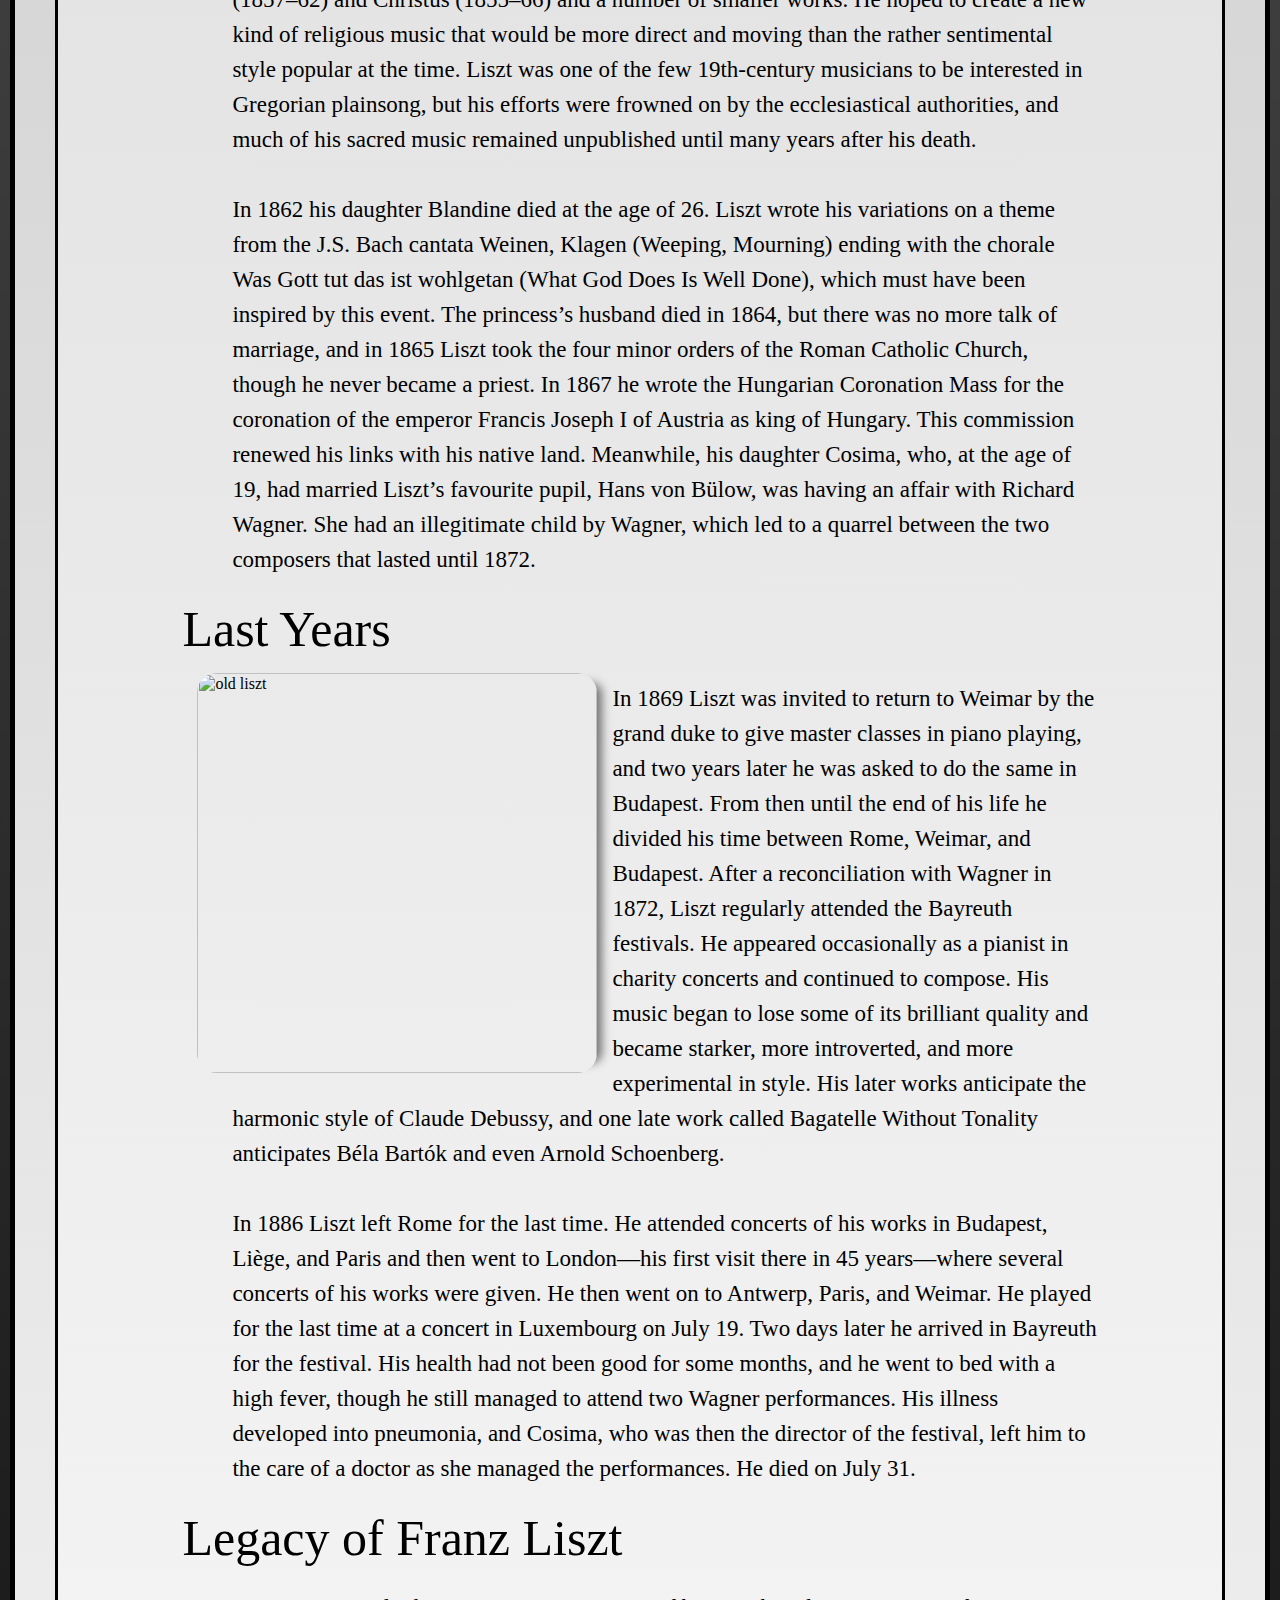
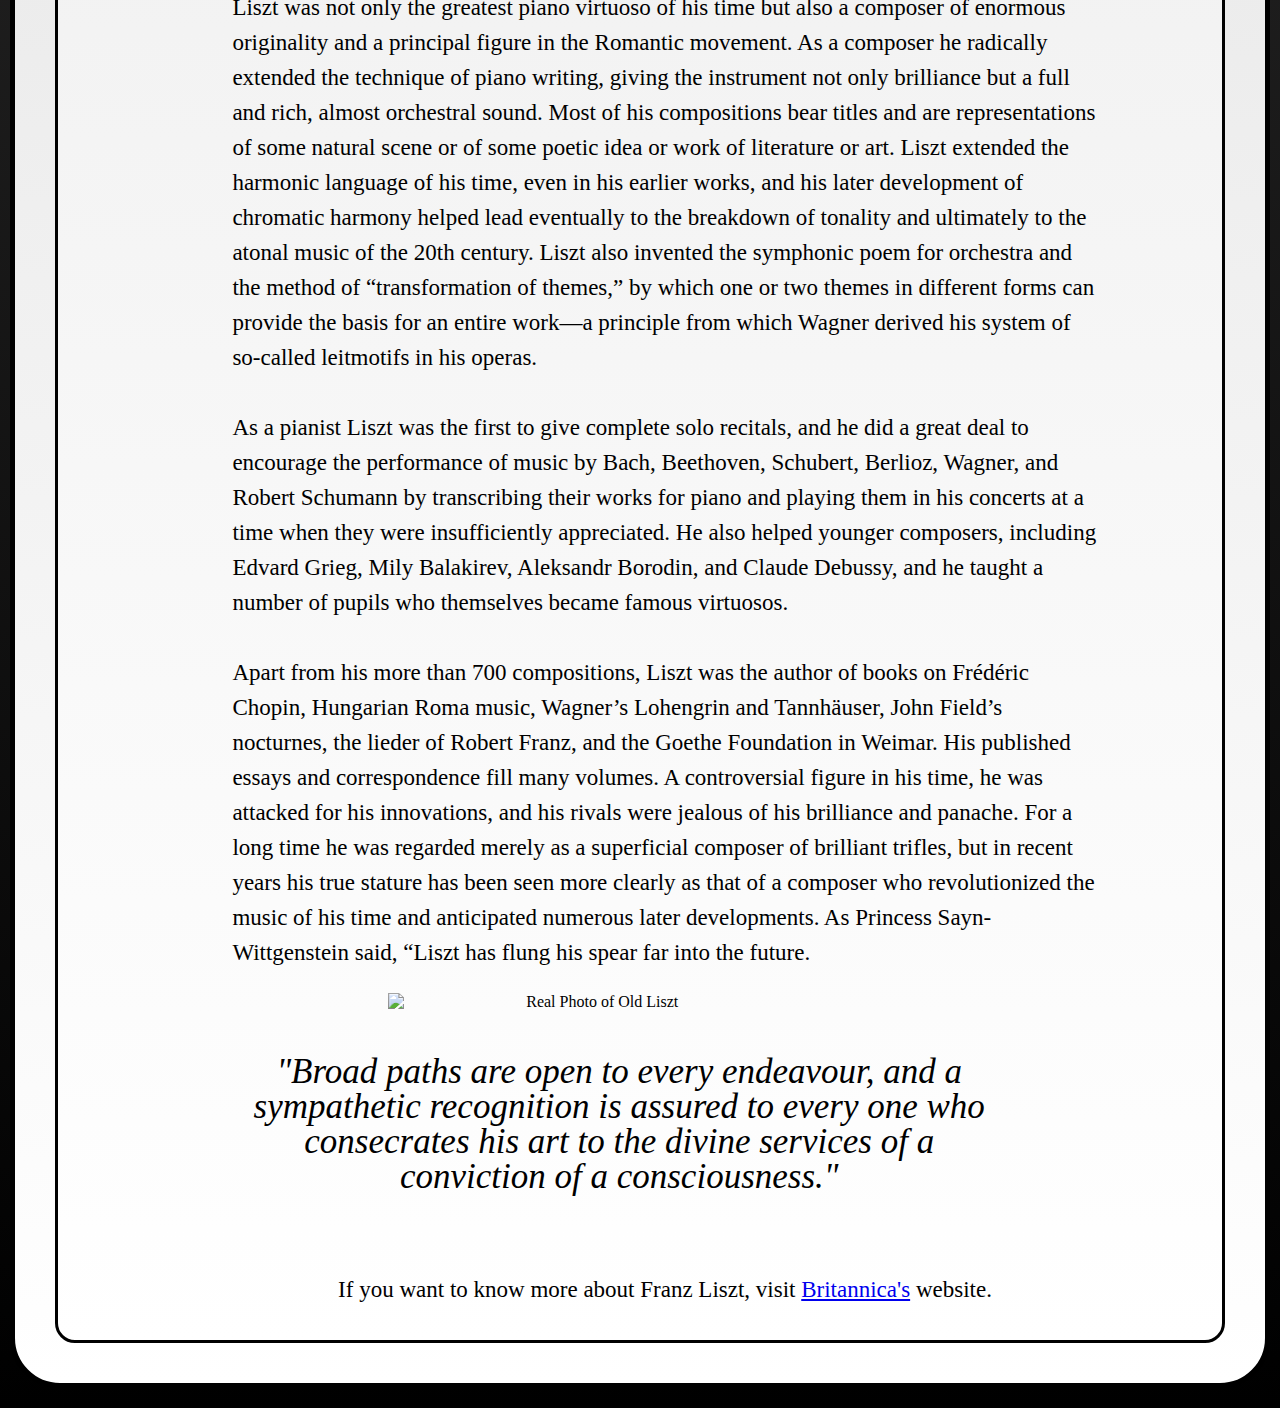
==== commit 480ebff8: "Update index.html" ====
--- a/index.html
+++ b/index.html
@@ -198,7 +198,7 @@
          </section>
 
          <section id="last"></section>
-          <header>Lasyt Years</header>
+          <header>Last Years</header>
           <img src="http://3.bp.blogspot.com/-Uae9i52tosM/UDKNb3NqBoI/AAAAAAAADFo/6dYGeMiPObk/s1600/Franz+Liszt+Nadar+2.jpg" alt="old liszt" class="second">
           <p>In 1869 Liszt was invited to return to Weimar by the grand duke to give master classes in piano playing, and two years later he was asked to do the same in Budapest. From then until the end of his life he divided his time between Rome, Weimar, and Budapest. After a reconciliation with Wagner in 1872, Liszt regularly attended the Bayreuth festivals. He appeared occasionally as a pianist in charity concerts and continued to compose. His music began to lose some of its brilliant quality and became starker, more introverted, and more experimental in style. His later works anticipate the harmonic style of Claude Debussy, and one late work called Bagatelle Without Tonality anticipates Béla Bartók and even Arnold Schoenberg.
             <br><br>In 1886 Liszt left Rome for the last time. He attended concerts of his works in Budapest, Liège, and Paris and then went to London—his first visit there in 45 years—where several concerts of his works were given. He then went on to Antwerp, Paris, and Weimar. He played for the last time at a concert in Luxembourg on July 19. Two days later he arrived in Bayreuth for the festival. His health had not been good for some months, and he went to bed with a high fever, though he still managed to attend two Wagner performances. His illness developed into pneumonia, and Cosima, who was then the director of the festival, left him to the care of a doctor as she managed the performances. He died on July 31.
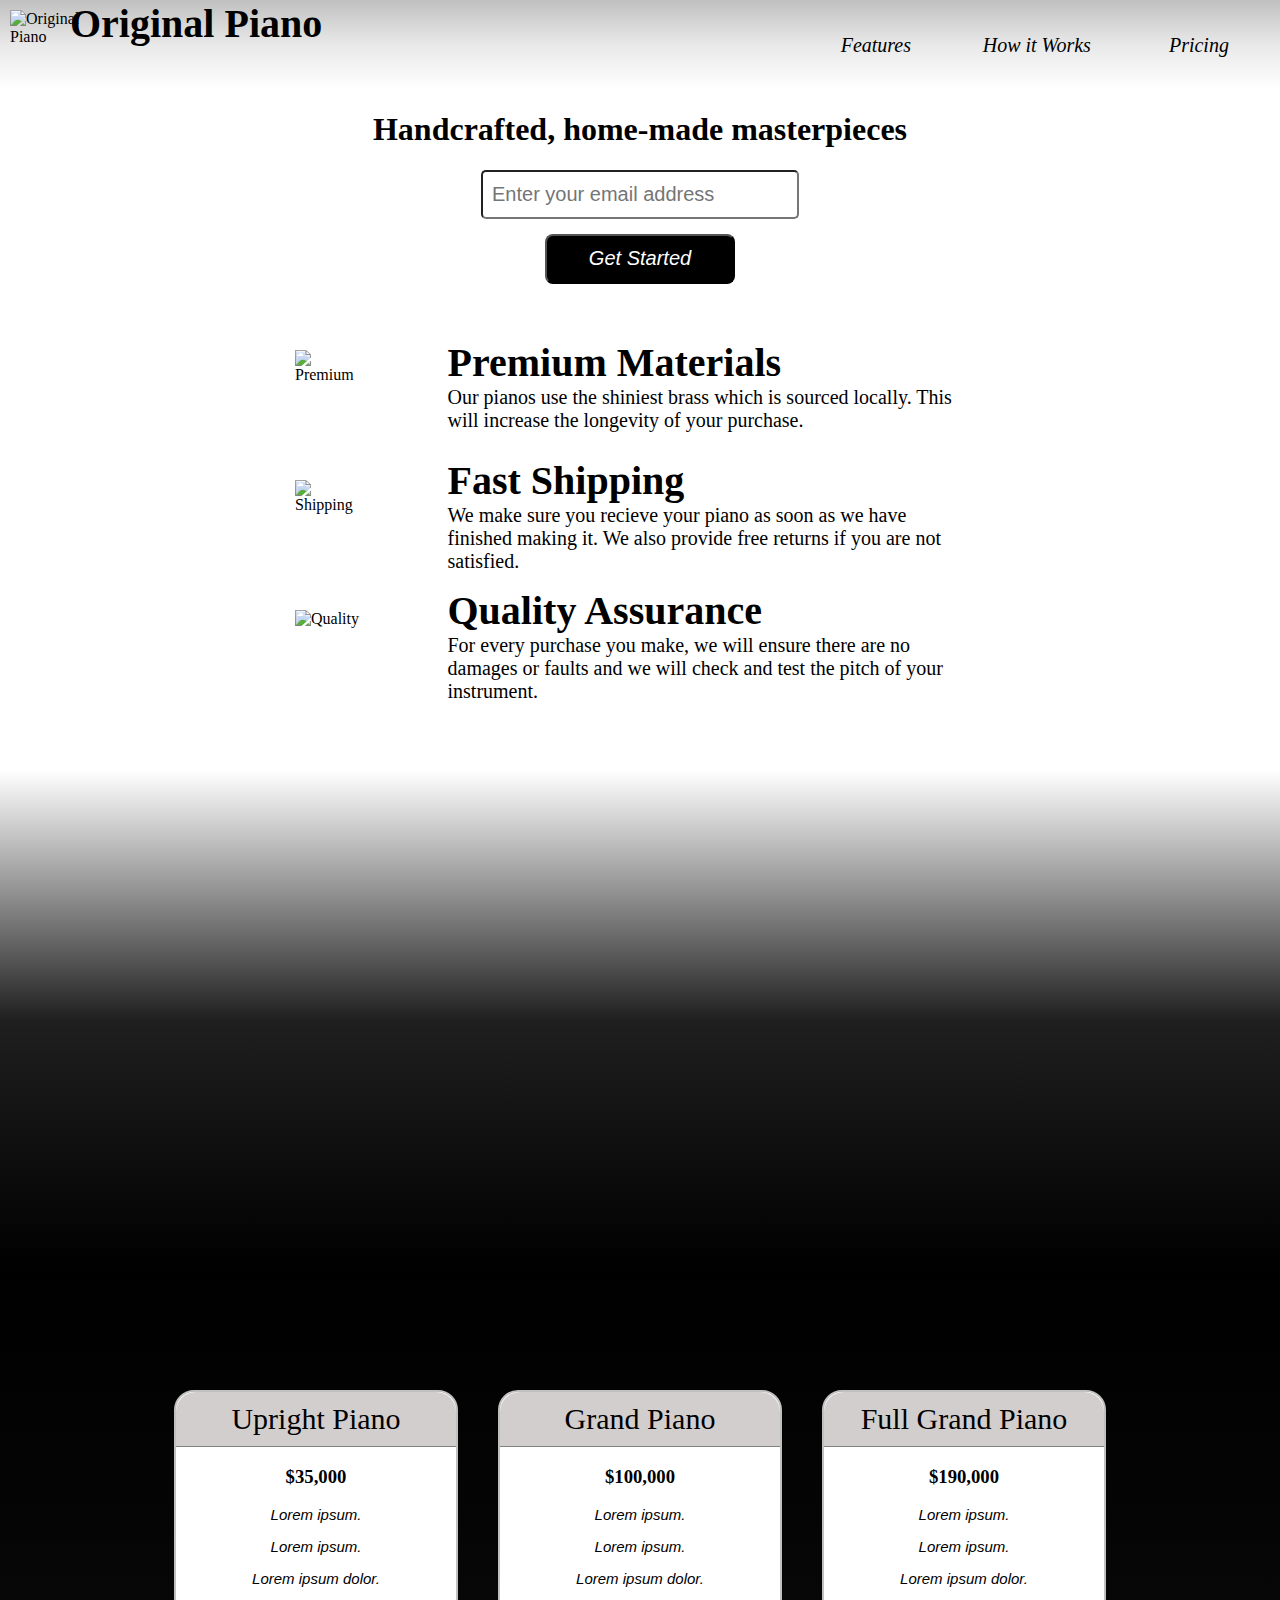
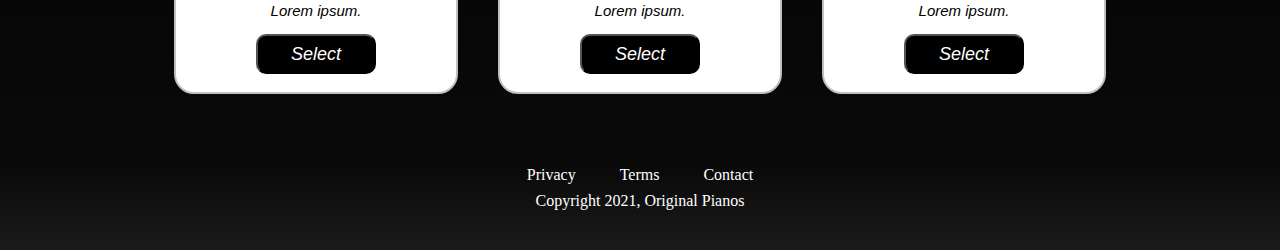
==== commit 3dec3322: "Added New FIles" ====
--- a/index.html
+++ b/index.html
@@ -1,225 +1,98 @@
+<!DOCTYPE html>
 <html lang="en">
 <head>
-  <meta charset="UTF-8">
-  <meta http-equiv="X-UA-Compatible" content="IE=edge">
-  <meta name="viewport" content="width=device-width, initial-scale=1.0">
-  <title>Tribute Page: Franz Liszt</title>
-  <link rel="stylesheet" href="index.css">
-  <style>
-    #img-div {
-    display: block;
-    max-width: 100%;
-    text-align: center;
-    height: auto;
-}
+    <meta charset="UTF-8">
+    <meta http-equiv="X-UA-Compatible" content="IE=edge">
+    <meta name="viewport" content="width=device-width, initial-scale=1.0">
+    <title>Product Landing Page</title>
 
-#image {
-    display: block;
-    max-width: 50%;
-    height: auto;
-    margin: auto;
-    border: 2px;
-    border-style: none;
-    box-shadow: 15px 0px 10px -10px rgba(0,0,0,0.51);
-
-}
-
-#img-caption {
-    margin: 20px;
-    font-style: italic;
-    font-size: 20px;
-}
-
-#header {
-    display: block;
-    text-align: center;
-    border: 2px solid black;
-    box-shadow: 15px 0px 10px -10px rgba(0,0,0,0.51);
-    border-radius: 20px;
-    width: 60%;
-    margin: auto;
-    padding: 10px 28px 20px; 
-    background: linear-gradient(180deg, black, rgb(71, 71, 71));
-    color: white;
-}
-
-#title {
-    font-size: 60px;
-    font-style: italic; 
-    font-family: 'Gill Sans', 'Gill Sans MT', Calibri, 'Trebuchet MS', sans-serif;
-    margin: 10px; 
-}
-#sub-title {
-    font-size: 20px;
-    font-style: italic;
-    font-family: 'Times New Roman', Times, serif;
-    margin: 7px;
-}
-body {
-    border: 5px solid black;
-    margin: 25px 10px 20px;
-    padding: 40px;
-    border-radius: 50px;
-    background: linear-gradient(180deg, gray, white);
-}
-
-html {
-    background:  linear-gradient(0deg,black, rgb(97, 96, 96), rgb(255, 255, 255));
-}
-   
-#main {
-    background: linear-gradient(180deg, rgb(170, 170, 170), white);
-    border: 3px solid black;
-    padding: 10px;
-    border-radius: 20px;
-}
-
-#tribute-info {
-    width: 80%;
-    height: auto;
-    margin: auto;
-    padding: 50px 30px 20px;
-    
-}
-
-header {
-    font-family: 'Times New Roman', Times, serif;
-    font-size: 50px;
-    color: black
-}
-p {
-    padding-left: 50px;
-    font-size: 23px;
-    line-height: 35px;
-}
-
-.first {
-    float: right;
-    margin: 15px;
-    max-width: 380px;
-    height: auto; 
-    border-radius: 20px;
-    box-shadow: 15px 0px 10px -10px rgba(0,0,0,0.51);
-}
-
-.second {
-    float: left;
-    margin: 15px;
-    width: 400px;
-    height: auto; 
-    border-radius: 20px;
-    box-shadow: 15px 0px 10px -10px rgba(0,0,0,0.51);
-}
-
-#last {
-    max-width: 50%;
-    display: block;
-    margin: auto;
-    
-    
-}
-footer {
-    display: block;
-    max-width: 90%;
-    text-align: center;
-    border: 2px;
-    border-style: none;
-}
-
-#lastp {
-    font-style: italic;
-    font-size: 35px;
-    font-family:'Times New Roman', Times, serif;
-    font-weight: 300px;
-
-    padding-top: 8px;
-}
-
-#lastlast {
-    text-align: center;
-
-}
-  </style>
+    <link rel="stylesheet" href="index.css">
 </head>
-<body> 
-  
-    <main id="main">
-      <div id="header">
-        <h1 id="title">Franz Liszt</h1>
-          <h3 id="sub-title">Hungarian piano virtuoso and composer</h3>
-          <div id="img-div">
-            <img src="http://4.bp.blogspot.com/-RfiHxzDCkcU/U5ckKpXGEzI/AAAAAAAAwiE/NEEb-TEAu0U/s1600/Henri+Lehmann+-+Portrait+of+Franz+Liszt+1839.jpg" alt="Portrait of Franz Liszt" id="image">
-            <figcaption id="img-caption">
-            Franz Liszt, Hungarian form Liszt Ferenc, (born October 22, 1811, Doborján, kingdom of Hungary, Austrian Empire [now Raiding, Austria]—died July 31, 1886, Bayreuth, Germany).
-          </figcaption>
+<body>
+    <div id="fixed">
+    <header id="header">
+        <img id="header-img" class="subgh" src="https://cdn.onlinewebfonts.com/svg/img_445381.png" alt="Original Piano">
+        <h2 class="subgh">Original Piano</h2>
+        <nav id="nav-bar" class="subgh">
+                <a href="#g2" id="nav1" class="nav-link">Features</a>
+                <a href="#g3" id="nav2" class="nav-link">How it Works</a>
+                <a href="#g4" id="nav3" class="nav-link">Pricing</a>
+        </nav>
+    </header>
+    </div>
+    <main>
+        <div id="g1">
+            <h1>Handcrafted, home-made masterpieces</h1>
+            <form action="https://www.freecodecamp.com/email-submit" id="form" enctype="text/plain" method="get">
+                <input type="email" name="email" placeholder="Enter your email address" id="email"><br>
+                <input type="submit" id="submit" value="Get Started">
+            </form>
         </div>
-      </div>
-
-      <div id="tribute-info">
-        <p>Among his many notable compositions are his 12 symphonic poems, two (completed) piano concerti, several sacred choral works, and a great variety of solo piano pieces.</p>
-        <article>
-
-          <section id="youth">
-            <header>Youth and early training</header>
-            <img src="https://www.cmuse.org/wp-content/uploads/2018/02/Franz-Liszt-Young.jpg" alt="Young Franz Liszt" class="first">
-            <p>Liszt’s father, Ádám Liszt, was an official in the service of Prince Nicolas Eszterházy, whose palace in Eisenstadt was frequented by many celebrated musicians. Ádám Liszt was a talented amateur musician who played the cello in the court concerts. By the time Franz was five years old, he was already attracted to the piano and was soon given lessons by his father. He began to show interest in both church music and Roma music. He developed into a religious child, also because of the influence of his father, who during his youth had spent two years in the Franciscan order.
-                    <br><br>Franz began to compose at the age of eight. When only nine he made his first public appearance as a concert pianist at Sopron and Pozsony (now Bratislava, Slovakia). His playing so impressed the local Hungarian magnates that they put up the money to pay for his musical education for the next six years. Ádám obtained leave of absence from his post and took Franz to Vienna, where he had piano lessons with Carl Czerny, a composer and pianist who had been a pupil of Ludwig van Beethoven, and studied composition with Antonio Salieri, the musical director at the Viennese court. He gave several concerts in Vienna, with great success. The legend that Beethoven attended one of Liszt’s concerts and kissed the prodigy on the forehead is considered apocryphal—but Liszt certainly met Beethoven. 
-                    <br><br>Liszt moved with his family to Paris in 1823, giving concerts in Germany on the way. He was refused admission to the Paris Conservatoire because he was a foreigner; instead, he studied with Anton Reicha, a theorist who had been a pupil of Joseph Haydn’s brother Michael, and Ferdinando Paer, the director of the Théâtre-Italien in Paris and a composer of light operas. Liszt’s Paris debut on March 7, 1824, was sensational. Other concerts quickly followed, as well as a visit to London in June. He toured England again the following year, playing for George IV at Windsor Castle and also visiting Manchester, where his New Grand Overture was performed for the first time. This piece was used as the overture to his one-act opera Don Sanche, which was performed at the Paris Opéra on October 17, 1825. In 1826 he toured France and Switzerland, returning to England again in the following year. Suffering from nervous exhaustion, Liszt expressed a desire to become a priest. His father took him to Boulogne to take sea baths to improve his health; there Ádám died of typhoid fever. Liszt returned to Paris and sent for his mother to join him; she had gone back to the Austrian province of Styria during his tours.
-                    <br><br>Liszt now earned his living mainly as a piano teacher, and in 1828 he fell in love with one of his pupils. When her father insisted that the attachment be broken off, Liszt again became extremely ill; he was considered so close to death that his obituary appeared in a Paris newspaper. After his illness he underwent a long period of depression and doubt about his career. For more than a year he did not touch the piano and was dissuaded from joining the priesthood only through the efforts of his mother. He experienced much religious pessimism. During this period Liszt took an active dislike to the career of a virtuoso. He made up for his previous lack of education by reading widely, and he came into contact with many of the leading artists of the day, including Alphonse de Lamartine, Victor Hugo, and Heinrich Heine. With the July Revolution of 1830 resulting in the abdication of the French king Charles X and the coronation of Louis-Philippe, he sketched out a Revolutionary Symphony. 
-                    <br>Between 1830 and 1832 he met three men who were to have a great influence on his artistic life. At the end of 1830 he first met Hector Berlioz and heard the first performance of his Symphonie fantastique. From Berlioz he inherited the command of the Romantic orchestra and also the diabolic quality that remained with him for the rest of his life. He achieved the seemingly impossible feat of transcribing Berlioz’s Symphonie fantastique for the piano in 1833, and he helped Berlioz by transcribing other works of his and playing them in concert. In March 1831 he heard Niccolò Paganini play for the first time. He again became interested in virtuoso technique and resolved to transfer some of Paganini’s fantastic violin effects to the piano, writing a fantasia on his La campanella. At this time he also met Frédéric Chopin, whose poetical style of music exerted a profound influence on Liszt.
-            </p>
-         </section>
-
-         <section id="years">
-          <header>Years with Marie d’Agoult of Franz Liszt</header>
-          <img src="https://3.bp.blogspot.com/-158jaMWHlRY/UsNXfOmxwQI/AAAAAAAAFMI/TsbYmPMTo3s/s1600/Liszt.jpg" alt="Picture as a student" class="second">
-          <p>In 1834 Liszt emerged as a mature composer with the solo piano piece Harmonies poétiques et religieuses, based on a collection of poems by Alphonse de Lamartine, and the set of three Apparitions. The lyrical style of these works is in marked contrast to his youthful compositions, which reflected the style of his teacher Czerny. In the same year, through the poet and dramatist Alfred de Musset, he met the novelist George Sand and also Marie de Flavigny, countess d’Agoult, with whom he began an affair. In 1835 she left her husband and family to join Liszt in Switzerland; their first daughter, Blandine, was born in Geneva on December 18. Liszt and Madame d’Agoult lived together for four years, mainly in Switzerland and Italy, though Liszt made occasional visits to Paris. He also taught at the newly founded Geneva Conservatory and published a series of essays, “On the Position of Artists,” in which he endeavoured to raise the status of the artist—who up to then had been regarded as a kind of superior servant—to that of a respected member of the community.
-            <br><br>Liszt commemorated his years with Madame d’Agoult in the first two books of solo piano pieces collectively named Années de pèlerinage (1837–54; Years of Pilgrimage), which are poetical evocations of Swiss and Italian scenes. He also wrote the first mature version of the Transcendental Études (1838, 1851); these are works for solo piano based on his youthful Étude en 48 exercices, but here transformed into pieces of terrifying virtuosity. He transcribed for the piano six of Paganini’s pieces—five studies and La campanella—and also three Beethoven symphonies, some songs by Franz Schubert, and further works of Berlioz. He made these transcriptions to make the work of these men more available and thus spread the appreciation of their music, which was still greatly neglected at that time. Liszt also wrote a number of fantasias on popular operas of the day and dazzled audiences with them at his concerts.
-            <br><br>Liszt now earned his living mainly as a piano teacher, and in 1828 he fell in love with one of his pupils. When her father insisted that the attachment be broken off, Liszt again became extremely ill; he was considered so close to death that his obituary appeared in a Paris newspaper. After his illness he underwent a long period of depression and doubt about his career. For more than a year he did not touch the piano and was dissuaded from joining the priesthood only through the efforts of his mother. He experienced much religious pessimism. During this period Liszt took an active dislike to the career of a virtuoso. He made up for his previous lack of education by reading widely, and he came into contact with many of the leading artists of the day, including Alphonse de Lamartine, Victor Hugo, and Heinrich Heine. With the July Revolution of 1830 resulting in the abdication of the French king Charles X and the coronation of Louis-Philippe, he sketched out a Revolutionary Symphony. 
-            <br><br>His second daughter, Cosima, was born in 1837 and his son, Daniel, in 1839, but toward the end of that year his relations with Madame d’Agoult became strained, and she returned to Paris with the children. Liszt then resumed his career as a virtuoso to raise money for the Beethoven Memorial Committee in Bonn for the completion of its Beethoven monument.
-            <br><br>For the next eight years Liszt traveled all over Europe, giving concerts in countries as far apart as Ireland, Portugal, Turkey, and Russia. He continued to spend his summer holidays with Madame d’Agoult and the children on the island of Nonnenwerth in the Rhine River until 1844; then they finally parted, and Liszt took the children to Paris. Liszt’s brilliance and success were at their peak during these years as a virtuoso. Everywhere he was received with great adulation; gifts and decorations were showered on him, and he had numerous mistresses, including the dancer Lola Montez and Marie Duplessis. Nevertheless, he still continued to compose, writing songs as well as piano works.
-            <br><br>His visit to Hungary in 1839–40, the first since his boyhood, was an important event. His renewed interest in the music of the Roma laid the foundations for his Hungarian Rhapsodies and other piano pieces composed in the Hungarian style. He also wrote a cantata for the Beethoven Festival of 1845, his first work for chorus and orchestra, and some smaller choral works.
-          </p>
-         </section>
-
-         <section id="compo">
-          <header>Compositions at Weimar</header>
-          <img src="https://www.schumann-portal.de/tl_files/img/RobertSchumann_Freunde/FranzLiszt_30Jahre.jpg" class="first">
-          <p>In February 1847 Liszt met the princess Carolyne Sayn-Wittgenstein at Kiev and later spent some time at her estate in Poland. She quickly persuaded him to give up his career as a virtuoso and to concentrate on composition. He gave his final concert at Yelizavetgrad (Kirovograd) in September of that year. Having been director of music extraordinary to the Weimar court in Germany since 1843, and having conducted concerts there since 1844, Liszt decided to settle there permanently in 1848. He was later joined by the princess, who had unsuccessfully tried to obtain a divorce from her husband. They resided together in Weimar, and Liszt now had ample time to compose, as well as to conduct the court orchestra in operas and concerts. This was the period of his greatest production: the first 12 symphonic poems, A Faust Symphony (1854; rev. 1857–61), A Symphony to Dante’s Divina Commedia (1855–56), the Piano Sonata in B Minor (1852–53), the Piano Concerto No. 1 in E-Flat Major (1849; rev. 1853 and 1856), and the Piano Concerto No. 2 in A Major (1839; rev. 1849–61). (A third piano concerto, in E-flat, composed in 1839, was left unperformed during his lifetime and was not discovered until 1988.) During the period in Weimar Liszt also composed the Totentanz for piano and orchestra, revised versions of the Transcendental and Paganini Études and of the first two books of the Années de pèlerinage, choral works, and numerous others. Some of these works had been sketched out in the 1840s or earlier, but, even so, his productivity in this period remains astonishing.
-            <br><br>The avant-garde composers of the day regarded Weimar as the one city where modern composers could be heard, and many of them came to Liszt as pupils. The so-called New German school hoisted the banner of modernism, which naturally annoyed the more academic musicians. Some members of the Weimar court also were upset by Liszt’s continued support of the composer Richard Wagner, who had to flee in 1849 with Liszt’s help from Germany to Switzerland because of his political activism. The straitlaced citizens of Weimar also objected strongly to the princess openly living with Liszt, and the grand duchess of Weimar was under pressure from her brother, Nicholas I of Russia, to ban Princess Sayn-Wittgenstein from all court functions. Furthermore, the grand duke who originally appointed Liszt died in 1853, and his successor took little interest in music. Liszt resigned five years later, and, though he remained in Weimar until 1861, his position there became more and more difficult. His son, Daniel, had died in 1859 at the age of 20. Liszt was deeply distressed and wrote the oration for orchestra Les Morts in his son’s memory. In May 1860 the princess had left Weimar for Rome in the hope of having her divorce sanctioned by the pope, and in September, in a troubled state of mind, Liszt had made his will. He left Weimar in August of the following year, and after traveling to Berlin and Paris, where he saw Marie d’Agoult, he arrived in Rome. He and the princess hoped to be married on his 50th birthday. At the last moment, however, the pope revoked his sanction of the princess’s divorce; they both remained in Rome in separate establishments.
-                  </p>
-         </section>
-
-         <section id="eight">
-          <header>Eight years in Rome</header>
-          <p>For the next eight years Liszt lived mainly in Rome and occupied himself more and more with religious music. He completed the oratorios Die Legende von der heiligen Elisabeth (1857–62) and Christus (1855–66) and a number of smaller works. He hoped to create a new kind of religious music that would be more direct and moving than the rather sentimental style popular at the time. Liszt was one of the few 19th-century musicians to be interested in Gregorian plainsong, but his efforts were frowned on by the ecclesiastical authorities, and much of his sacred music remained unpublished until many years after his death.
-            <br><br>In 1862 his daughter Blandine died at the age of 26. Liszt wrote his variations on a theme from the J.S. Bach cantata Weinen, Klagen (Weeping, Mourning) ending with the chorale Was Gott tut das ist wohlgetan (What God Does Is Well Done), which must have been inspired by this event. The princess’s husband died in 1864, but there was no more talk of marriage, and in 1865 Liszt took the four minor orders of the Roman Catholic Church, though he never became a priest. In 1867 he wrote the Hungarian Coronation Mass for the coronation of the emperor Francis Joseph I of Austria as king of Hungary. This commission renewed his links with his native land. Meanwhile, his daughter Cosima, who, at the age of 19, had married Liszt’s favourite pupil, Hans von Bülow, was having an affair with Richard Wagner. She had an illegitimate child by Wagner, which led to a quarrel between the two composers that lasted until 1872.
-                  </p>
-         </section>
-
-         <section id="last"></section>
-          <header>Last Years</header>
-          <img src="http://3.bp.blogspot.com/-Uae9i52tosM/UDKNb3NqBoI/AAAAAAAADFo/6dYGeMiPObk/s1600/Franz+Liszt+Nadar+2.jpg" alt="old liszt" class="second">
-          <p>In 1869 Liszt was invited to return to Weimar by the grand duke to give master classes in piano playing, and two years later he was asked to do the same in Budapest. From then until the end of his life he divided his time between Rome, Weimar, and Budapest. After a reconciliation with Wagner in 1872, Liszt regularly attended the Bayreuth festivals. He appeared occasionally as a pianist in charity concerts and continued to compose. His music began to lose some of its brilliant quality and became starker, more introverted, and more experimental in style. His later works anticipate the harmonic style of Claude Debussy, and one late work called Bagatelle Without Tonality anticipates Béla Bartók and even Arnold Schoenberg.
-            <br><br>In 1886 Liszt left Rome for the last time. He attended concerts of his works in Budapest, Liège, and Paris and then went to London—his first visit there in 45 years—where several concerts of his works were given. He then went on to Antwerp, Paris, and Weimar. He played for the last time at a concert in Luxembourg on July 19. Two days later he arrived in Bayreuth for the festival. His health had not been good for some months, and he went to bed with a high fever, though he still managed to attend two Wagner performances. His illness developed into pneumonia, and Cosima, who was then the director of the festival, left him to the care of a doctor as she managed the performances. He died on July 31.
-                  </p>
-         </section>
-
-         <section id="legacy">
-          <header>Legacy of Franz Liszt</header>
-          <p>Liszt was not only the greatest piano virtuoso of his time but also a composer of enormous originality and a principal figure in the Romantic movement. As a composer he radically extended the technique of piano writing, giving the instrument not only brilliance but a full and rich, almost orchestral sound. Most of his compositions bear titles and are representations of some natural scene or of some poetic idea or work of literature or art. Liszt extended the harmonic language of his time, even in his earlier works, and his later development of chromatic harmony helped lead eventually to the breakdown of tonality and ultimately to the atonal music of the 20th century. Liszt also invented the symphonic poem for orchestra and the method of “transformation of themes,” by which one or two themes in different forms can provide the basis for an entire work—a principle from which Wagner derived his system of so-called leitmotifs in his operas.
-            <br><br>As a pianist Liszt was the first to give complete solo recitals, and he did a great deal to encourage the performance of music by Bach, Beethoven, Schubert, Berlioz, Wagner, and Robert Schumann by transcribing their works for piano and playing them in his concerts at a time when they were insufficiently appreciated. He also helped younger composers, including Edvard Grieg, Mily Balakirev, Aleksandr Borodin, and Claude Debussy, and he taught a number of pupils who themselves became famous virtuosos.
-                  <br><br>Apart from his more than 700 compositions, Liszt was the author of books on Frédéric Chopin, Hungarian Roma music, Wagner’s Lohengrin and Tannhäuser, John Field’s nocturnes, the lieder of Robert Franz, and the Goethe Foundation in Weimar. His published essays and correspondence fill many volumes. A controversial figure in his time, he was attacked for his innovations, and his rivals were jealous of his brilliance and panache. For a long time he was regarded merely as a superficial composer of brilliant trifles, but in recent years his true stature has been seen more clearly as that of a composer who revolutionized the music of his time and anticipated numerous later developments. As Princess Sayn-Wittgenstein said, “Liszt has flung his spear far into the future.</p>
-         </section>
-        
-           <footer>
-         <img src="https://4.bp.blogspot.com/-FqaKSLXWOKE/WkUEwln4WsI/AAAAAAAABMI/Nyk4rOVldggG0fHTlwcv8lkvhgHbXk5uACLcBGAs/s1600/liszt.jpg" alt="Real Photo of Old Liszt" id="last">
-         <p id="lastp">"Broad paths are open to every endeavour, and a sympathetic recognition is assured to every one who consecrates his art to the divine services of a conviction of a consciousness."</p>
-        </footer>
-      </article>
-      </div>
-    <p id="lastlast">If you want to know more about Franz Liszt, visit <a href="https://www.britannica.com/biography/Franz-Liszt" id="tribute-link" target="_blank">Britannica's</a> website.</p>
+        <div id="sub-g2">
+            <div id="g2">
+                <img src="https://image.flaticon.com/icons/png/512/2302/2302739.png" alt="Premium">
+                <div class="g2a">
+                    <h2 class="ic">Premium Materials</h2>
+                    <p class="ip">Our pianos use the shiniest brass which is sourced locally. This will increase the longevity of your purchase.</p>
+                </div>
+                <img src="https://image.flaticon.com/icons/png/512/664/664468.png" alt="Shipping">
+                <div class="g2a">
+                    <h2 class="ic">Fast Shipping</h2>
+                    <p class="ip">We make sure you recieve your piano as soon as we have finished making it. We also provide free returns if you are not satisfied.</p>
+                </div>
+                <img src="https://image.flaticon.com/icons/png/512/809/809498.png" alt="Quality">
+                <div class="g2a"> 
+                    <h2 class="ic">Quality Assurance</h2>
+                    <p class="ip">For every purchase you make, we will ensure there are no damages or faults and we will check and test the pitch of your instrument.</p>
+                </div>
+            </div>
+        </div>
+        <div id="g3">
+            <iframe id="video" width="853" height="480" src="https://www.youtube.com/embed/BO7-SalUMEc" title="YouTube video player" frameborder="0" allow="accelerometer; autoplay; clipboard-write; encrypted-media; gyroscope; picture-in-picture" allowfullscreen></iframe> 
+        </div>
+        <div id="g4">
+            <div class="flex-container">
+                <header class="flex-header">Upright Piano</header>
+                <h3>$35,000</h3>
+                <div class="flex-content">
+                    <p>Lorem ipsum.</p>
+                    <p>Lorem ipsum.</p>
+                    <p>Lorem ipsum dolor.</p>
+                    <p>Lorem ipsum.</p>
+                <input type="button" value="Select" class="flex-select">
+                </div>
+            </div>
+            <div class="flex-container">
+                <header class="flex-header">Grand Piano</header>
+                <h3>$100,000</h3>
+                <div class="flex-content">
+                    <p>Lorem ipsum.</p>
+                    <p>Lorem ipsum.</p>
+                    <p>Lorem ipsum dolor.</p>
+                    <p>Lorem ipsum.</p>
+                <input type="button" value="Select" class="flex-select">
+            </div>
+            </div>
+            <div class="flex-container">
+                <header class="flex-header">Full Grand Piano</header>
+                <h3>$190,000</h3>
+                <div class="flex-content">
+                    <p>Lorem ipsum.</p>
+                    <p>Lorem ipsum.</p>
+                    <p>Lorem ipsum dolor.</p>
+                    <p>Lorem ipsum.</p>
+                <input type="button" value="Select" class="flex-select">
+            </div>
+            </div>
+        </div>
+        <div id="g5">
+            <div class="subg5">
+            <a href="#" class="footer-link">Privacy</a>
+            <a href="#" class="footer-link">Terms</a>
+            <a href="#" class="footer-link">Contact</a>
+            <p>Copyright 2021, Original Pianos</p>
+            </div>
+        </div>
     </main>
-  
 </body>
-</html>
+</html>--- a/index.css
+++ b/index.css
@@ -0,0 +1,226 @@
+body {
+    padding: 0;
+    margin: 0;
+}
+h2 {
+    font-size: 40px;
+    width: 100%;
+    padding: 0;
+    margin: 0;
+
+}
+img {
+    width: 70px;
+    height: 70px;
+    margin: 10px; 
+}
+
+#nav-bar {
+    display: grid;
+    width: 100%;
+    grid-template-columns: 33% 1fr 1fr;
+    align-content: center;
+    font-size: 20px; 
+    font-style: italic;
+    font-family:Georgia, 'Times New Roman', Times, serif;
+}
+
+#header {
+    display: grid;
+    grid-template-columns: 70px 3fr 2fr;
+    grid-template-rows: 90px;
+    padding: 0;
+    margin: 0;
+    background: linear-gradient(180deg, rgb(192, 192, 192),rgb(233, 233, 233),white);
+    width: 100%;
+}
+
+.nav-link:link, .nav-link:visited {
+    color: black;
+    text-decoration: none;
+    text-align: center;
+}
+
+#fixed {
+    margin: 0;
+    padding: 0; 
+    position: fixed;
+    display: absolute;
+    top: 0;
+    right: 0;
+    width: 100%; 
+    overflow: hidden;
+}
+
+@media (max-width: 500px) {
+    #header {
+        display: grid;
+        grid-template-columns: 90px 1fr;
+        grid-template-rows: 70px;
+        justify-content: center;
+        align-content: center;
+        padding: 20px;
+    }
+    #nav-bar {
+        display: flex;
+        position: fixed;
+        flex-direction:row;
+        left: 120px;
+        top: 80px;
+    }
+    .nav-link {
+        margin: 0 13px 0; 
+    }
+}
+
+main {
+    display: grid;
+    grid-template-rows: 
+        180px
+        500px 
+        500px
+        500px
+        80px;
+
+    width: 100%;
+    margin-top: 90px;
+    overflow: hidden;
+}
+
+#g1 {
+    align-items: center;
+    text-align: center; 
+}
+
+#email {
+    height: 35px;
+    width: 300px; 
+    border-radius: 5px;
+    font-size: 20px; 
+    padding: 5px 5px 5px 9px;
+    margin-bottom: 15px;
+}
+
+#submit {
+    width: 190px;
+    height: 50px; 
+    background-color: black;
+    color: white;
+    font-style: italic;
+    font-size: 20px;
+    align-items: center;
+    border-radius: 8px;
+    padding: 0; 
+    margin: 0; 
+}
+#sub-g2 {
+    width: 100%;
+    height: 100%;
+    margin: auto; 
+}
+#g2 {
+    display: grid;
+    grid-template-columns: 100px 600px;
+    grid-template-rows: 120px 120px 120px;
+    padding: 0;
+    align-items: center;
+    justify-content: center;
+    margin-top: 55px; 
+    padding-bottom: 100px; 
+    grid-gap: 10px; 
+}
+
+.ic, .ip {
+    padding: 0; 
+    margin: 0; 
+    margin-left: 5%;
+}
+
+.ip {
+    font-size: 20px;
+}
+
+.g2a {
+    margin: 25px; 
+}
+
+#g3 {
+    display: flex;
+    align-items: center;
+    justify-content: center;
+    top: 100px; 
+    background: linear-gradient(180deg, white, rgb(31, 31, 31), black)
+}
+
+#g4 {
+    display: flex;
+    flex-direction: row;
+    justify-content: center;
+    background: linear-gradient(180deg, black, rgb(10, 10, 10)); 
+    width: 100%;
+    padding: 100px 0 150px;
+  
+}
+
+.flex-container {
+    width: 280px;
+    height: 300px; 
+    justify-content: center;
+    text-align: center;
+    margin: 20px;
+    border: 2px solid silver;
+    border-radius: 20px;
+    background-color: white;
+    color: black;
+}
+
+.flex-header {
+    border-bottom: 1px solid gray;
+    background: rgb(211, 206, 206);
+    border-top-left-radius: 20px;
+    border-top-right-radius: 20px;
+    font-size: 30px;
+    padding: 10px;
+}
+
+.flex-select {
+    width: 120px;
+    height: 40px; 
+    background-color: black;
+    text-decoration: none;
+    color: white;
+    font-style: italic; 
+    font-size: 18px; 
+    border-radius: 10px;
+}
+
+.flex-content {
+    font-family:Impact, Haettenschweiler, 'Arial Narrow Bold', sans-serif;
+    font-style: italic;
+    font-size: 15px; 
+}
+
+.flex-select:hover, .footer-link:hover {
+    cursor: pointer; 
+}
+
+#g5 {
+    background: linear-gradient(180deg ,rgb(10, 10, 10), rgb(27, 27, 27));
+    color: white;
+    width: 100%;
+    line-height: 10px;
+}
+
+.footer-link {
+    text-decoration: none;
+    color: white;
+    margin: 20px; 
+}
+.footer-link:hover {
+    text-decoration: underline;
+}
+
+.subg5 {
+    text-align: center;
+}
+
